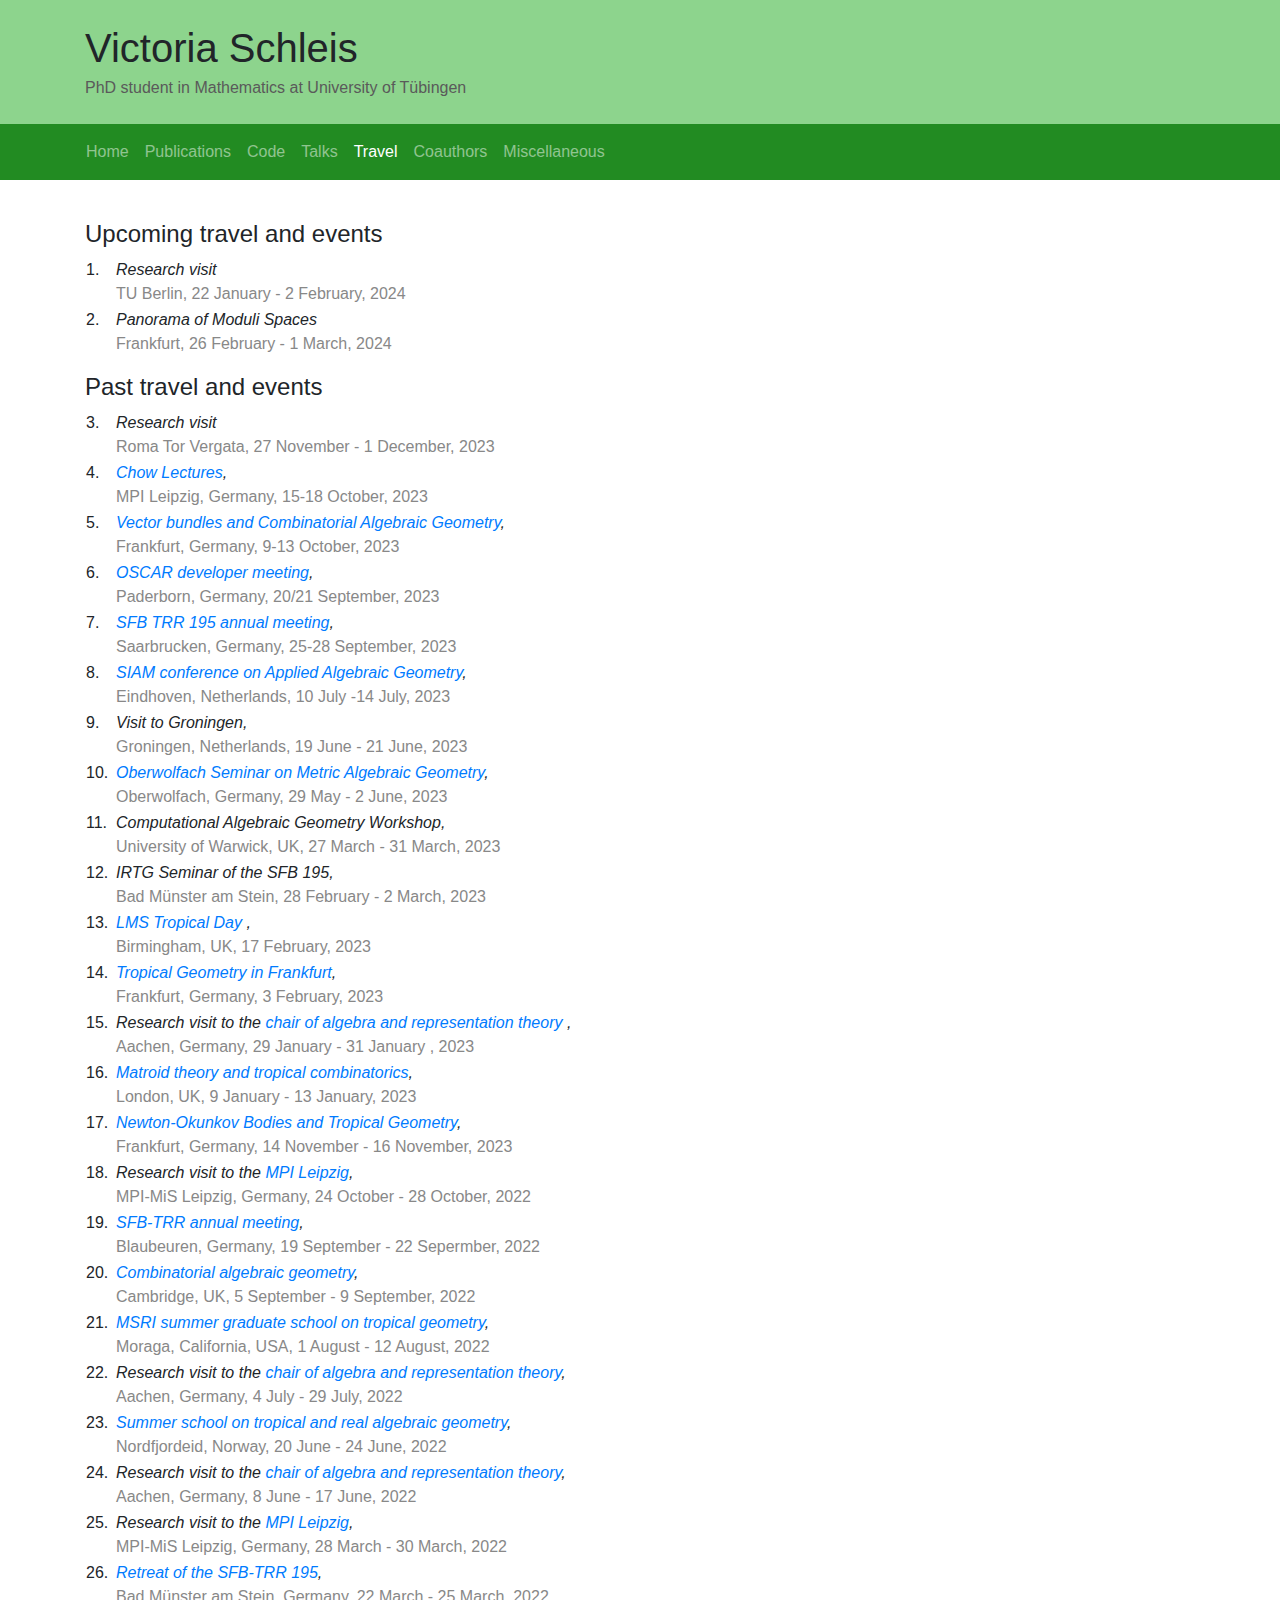
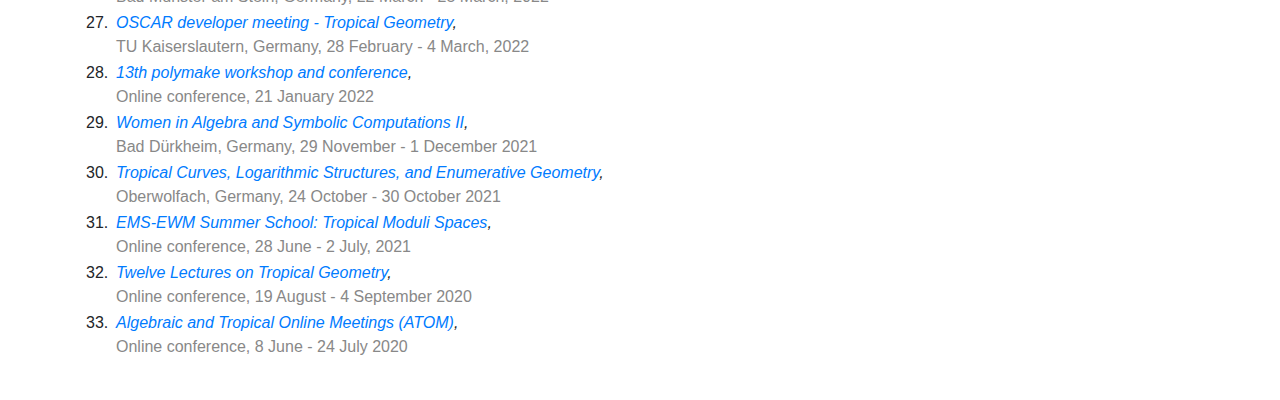
==== activities.html @ 86be993c "update February" ====
<!DOCTYPE html>
<html lang="en">

<head>
  <title>Victoria Schleis - Travel</title>
  <meta charset="utf-8">
  <meta name="viewport" content="width=device-width, initial-scale=1">

  <!-- Bootstrap -->
  <link rel="stylesheet" href="./css/bootstrap.min.css" />

  <!-- Bootstrap js -->
  <script src="./js/bootstrap.min.js"></script>

  <!-- style.css -->
  <link rel="stylesheet" href="./css/style.css" />
</head>

<body>

  <header class="page-header" id="headerbackground">
    <div class="container py-4">
      <div class="row">
          <div class="col">
            <h1 class="mb-1">Victoria Schleis</h1>
            <p class="mb-0"><font color="#5A5A5A">PhD student in Mathematics at University of Tübingen</font></p>
          </div>
      </div>
    </div>
  </header>


  <nav class="navbar navbar-expand navbar-dark bg-dark">
    <div class="container">
      <ul class="navbar-nav ml-2 mr-auto">
        <li class="nav-item"><a class="nav-link" href="./index.html">Home</a></li>
        <li class="nav-item"><a class="nav-link" href="./research.html">Publications</a></li>
        <li class="nav-item"><a class="nav-link" href="./code.html">Code</a></li>
        <li class="nav-item"><a class="nav-link" href="./talks.html">Talks</a></li>
        <li class="nav-item active"><a class="nav-link" href="./activities.html">Travel</a></li>
        <li class="nav-item"><a class="nav-link" href="./coauthors.html">Coauthors</a></li>
        <li class="nav-item"><a class="nav-link" href="./links.html">Miscellaneous</a></li>
      </ul>
    </div>
  </nav>

  <!-- PAGE BEGIN -->

  <div class="container my-4">
    <div class="row">
      <div class="col">

        <!-- EVENTS -->

        <p>
          <h4>Upcoming travel and events</h4>
          <table class="paper-list" id="firstlist">
            <!-- THE EMPTY SET
            <span style="font-size: 15pt;">&varnothing;</span>-->


            <tr>
              <td class="paper"/>
              <td>
                <span class="paper-text">
                  <span class="paper-title">Research visit</span><br/>
                  <span class="journal-text"> TU Berlin, 22  January - 2 February, 2024</span><br/>
                  
                </span>
              </td>
            </tr>


            <tr>
              <td class="paper"/>
              <td>
                <span class="paper-text">
                  <span class="paper-title">Panorama of Moduli Spaces</span><br/>
                  <span class="journal-text"> Frankfurt, 26  February - 1 March, 2024</span><br/>
                  
                </span>
              </td>
            </tr>
  
          </table>
        </p>

        <p>
          <h4>Past travel and events</h4>
          <table class="paper-list"> 
          

            <tr>
              <td class="paper"/>
              <td>
                <span class="paper-text">
                  <span class="paper-title">Research visit</span><br/>
                  <span class="journal-text"> Roma Tor Vergata, 27 November - 1 December, 2023</span><br/>
                  
                </span>
              </td>
            </tr>
  
            <tr>
              <td class="paper"/>
              <td>
                <span class="paper-text">
                  <span class="paper-title"><a target="_blank" href="https://sites.google.com/view/vectorbundlescombalggeo/home"> Chow Lectures</a>,</span><br/>
                  <span class="journal-text"> MPI Leipzig, Germany, 15-18 October, 2023</span><br/>
                  
                </span>
              </td>
            </tr>

          
            <tr>
              <td class="paper"/>
              <td>
                <span class="paper-text">
                  <span class="paper-title"><a target="_blank" href="https://sites.google.com/view/vectorbundlescombalggeo/home"> Vector bundles and Combinatorial Algebraic Geometry</a>,</span><br/>
                  <span class="journal-text"> Frankfurt, Germany, 9-13 October, 2023</span><br/>
                  
                </span>
              </td>
            </tr>

            <tr>
              <td class="paper"/>
              <td>
                <span class="paper-text">
                  <span class="paper-title"><a target="_blank" href="https://www.oscar-system.org/meetings/2023-09/program/"> OSCAR developer meeting</a>,</span><br/>
                  <span class="journal-text"> Paderborn, Germany, 20/21 September, 2023</span><br/>
                  
                </span>
              </td>
            </tr>

            <tr>
              <td class="paper"/>
              <td>
                <span class="paper-text">
                  <span class="paper-title"><a target="_blank" href="https://www.math.uni-sb.de/ag/brandhorst/index.php?option=com_content&view=article&id=38:3rd-annual-meeting-sfb-trr-196-2023&catid=30&Itemid=109&lang=en"> SFB TRR 195 annual meeting</a>,</span><br/>
                  <span class="journal-text"> Saarbrucken, Germany, 25-28 September, 2023</span><br/>
                  
                </span>
              </td>
            </tr>
  
          
            <tr>
              <td class="paper"/>
              <td>
                <span class="paper-text">
                  <span class="paper-title"><a target="_blank" href="https://www.siam.org/conferences/cm/conference/ag23"> SIAM conference on Applied Algebraic Geometry</a>,</span><br/>
                  <span class="journal-text"> Eindhoven, Netherlands, 10 July -14 July, 2023</span><br/>
                  
                </span>
              </td>
            </tr>
          
            <tr>
              <td class="paper"/>
              <td>
                <span class="paper-text">
                  <span class="paper-title"> Visit to Groningen,</span><br/>
                  <span class="journal-text"> Groningen, Netherlands, 19 June - 21 June, 2023</span><br/>
                  
                </span>
              </td>
            </tr>
            
            <tr>
              <td class="paper"/>
              <td>
                <span class="paper-text">
                  <span class="paper-title"><a target="_blank" href="https://www.mfo.de/occasion/2322b"> Oberwolfach Seminar on Metric Algebraic Geometry</a>,</span><br/>
                  <span class="journal-text"> Oberwolfach, Germany, 29 May - 2 June, 2023</span><br/>
                  
                </span>
              </td>
            </tr>
                

            <tr>
              <td class="paper"/>
              <td>
                <span class="paper-text">
                  <span class="paper-title">Computational Algebraic Geometry Workshop,</span><br/>
                  <span class="journal-text"> University of Warwick, UK, 27 March - 31 March, 2023</span><br/>
                  
                </span>
              </td>
            </tr>

            
            
            <tr>
            <td class="paper"/>
            <td>
              <span class="paper-text">
                <span class="paper-title"> IRTG Seminar of the SFB 195,</span><br/>
                <span class="journal-text"> Bad Münster am Stein, 28 February - 2 March, 2023</span><br/>
                
              </span>
            </td>
          </tr>

          <tr>
            <td class="paper"/>
            <td>
              <span class="paper-text">
                <span class="paper-title"><a target="_blank" href="https://www.mis.mpg.de/de.html">LMS Tropical Day</a> ,</span><br/>
                <span class="journal-text"> Birmingham, UK, 17 February, 2023</span><br/>
                
              </span>
            </td>
          </tr>
          <tr>
            <td class="paper"/>
            <td>
              <span class="paper-text">
                <span class="paper-title"><a target="_blank" href="https://www.uni-frankfurt.de/76756909/TGiF_Tropical_Geometry_in_Frankfurt">Tropical Geometry in Frankfurt</a>,</span><br/>
                <span class="journal-text">Frankfurt, Germany, 3 February, 2023</span><br/>
                
              </span>
            </td>
          </tr>

          <tr>
            <td class="paper"/>
            <td>
              <span class="paper-text">
                <span class="paper-title">Research visit to the <a target="_blank" href="https://www.art.rwth-aachen.de/go/id/reil/?lidx=1">chair of algebra and representation theory</a> ,</span><br/>
                <span class="journal-text">Aachen, Germany, 29 January - 31 January , 2023</span><br/>
                
              </span>
            </td>
          </tr>

          <tr>
            <td class="paper"/>
            <td>
              <span class="paper-text">
                <span class="paper-title">  <a target="_blank" href="https://sites.google.com/view/matrocomlondon/home">Matroid theory and tropical combinatorics</a>,</span><br/>
                <span class="journal-text">London, UK, 9 January - 13 January, 2023</span><br/>
               
              </span>
            </td>
          </tr>

          <tr>
            <td class="paper"/>
            <td>
              <span class="paper-text">
                <span class="paper-title"> <a target="_blank" href="https://crc326gaus.de/newton-okounkov-bodies-tropical-geometry/">Newton-Okunkov Bodies and Tropical Geometry</a>,</span><br/>
                <span class="journal-text">Frankfurt, Germany, 14 November - 16 November, 2023</span><br/>
                
              </span>
            </td>
          </tr>

          <tr>
            <td class="paper"/>
            <td>
              <span class="paper-text">
                <span class="paper-title">Research visit to the <a target="_blank" href="https://www.mis.mpg.de/de.html">MPI Leipzig</a>,</span><br/>
                <span class="journal-text"> MPI-MiS Leipzig, Germany, 24 October - 28 October, 2022</span><br/>
                
              </span>
            </td>
          </tr>

          <td class="paper"/>
          <td>
            <span class="paper-text">
              <span class="paper-title"> <a target="_blank" href="https://www.math.uni-tuebingen.de/en/research-chairs/combinatorial-algebraic-geometry/sfb-trr-195/annual-meeting-2022/annual-meeting-2022">SFB-TRR annual meeting</a>,</span><br/>
              <span class="journal-text">Blaubeuren, Germany, 19 September - 22 Sepermber, 2022</span><br/>
              
            </span>
          </td>
        </tr>

              <td class="paper"/>
              <td>
                <span class="paper-text">
                  <span class="paper-title"> <a target="_blank" href="https://sites.google.com/view/combincamb2022/">Combinatorial algebraic geometry</a>,</span><br/>
                  <span class="journal-text">Cambridge, UK, 5 September - 9 September, 2022</span><br/>
                  
                </span>
              </td>
            </tr>
            <tr>

            <tr>
              <td class="paper"/>
              <td>
                <span class="paper-text">
                  <span class="paper-title"> <a target="_blank" href="https://www.msri.org/summer_schools/988">MSRI summer graduate school on tropical geometry</a>,</span><br/>
                  <span class="journal-text">Moraga, California, USA, 1 August - 12 August, 2022</span><br/>
                  
                </span>
              </td>
            </tr>
            <tr>
              <td class="paper"/>
              <td>
                <span class="paper-text">
                  <span class="paper-title">Research visit to the <a target="_blank" href="https://www.art.rwth-aachen.de/go/id/reil/?lidx=1">chair of algebra and representation theory</a>,</span><br/>
                  <span class="journal-text">Aachen, Germany, 4 July - 29 July, 2022</span><br/>
                  
                </span>
              </td>
            </tr>

            <tr>
              <td class="paper"/>
              <td>
                <span class="paper-text">
                  <span class="paper-title"><a target="_blank" href="https://www.mn.uio.no/math/english/research/groups/algebra/events/conferences/nordfjordeid2022/">Summer school on tropical and real algebraic geometry</a>,</span><br/>
                  <span class="journal-text">Nordfjordeid, Norway, 20 June - 24 June, 2022</span><br/>
                  
                </span>
              </td>
            </tr>
          <tr>
            <td class="paper"/>
            <td>
              <span class="paper-text">
                <span class="paper-title">Research visit to the <a target="_blank" href="https://www.art.rwth-aachen.de/go/id/reil/?lidx=1">chair of algebra and representation theory</a>,</span><br/>
                <span class="journal-text">Aachen, Germany, 8 June - 17 June, 2022</span><br/>
                
              </span>
            </td>
          </tr>

            <tr>
              <td class="paper"/>
              <td>
                <span class="paper-text">
                  <span class="paper-title">Research visit to the <a target="_blank" href="https://www.mis.mpg.de/de.html">MPI Leipzig</a>,</span><br/>
                  <span class="journal-text"> MPI-MiS Leipzig, Germany, 28 March - 30 March, 2022</span><br/>
                  
                </span>
              </td>
            </tr>

          <tr>
            <td class="paper"/>
            <td>
              <span class="paper-text">
                <span class="paper-title"><a target="_blank" href="https://www.computeralgebra.de/retreat-2022-of-the-sfb-trr-195/">Retreat of the SFB-TRR 195</a>,</span><br/>
                <span class="journal-text">Bad Münster am Stein, Germany, 22 March - 25 March, 2022</span><br/>
                
              </span>
            </td>
          </tr>
            <tr>
            <td class="paper"/>
            <td>
              <span class="paper-text">
                <span class="paper-title"><a target="_blank" href="https://oscar.computeralgebra.de/meetings/2022-02/">OSCAR developer meeting - Tropical Geometry</a>,</span><br/>
                <span class="journal-text">TU Kaiserslautern, Germany, 28 February - 4 March, 2022</span><br/>
                
              </span>
            </td>
          </tr>

            <tr>
              <td class="paper"/>
              <td>
                <span class="paper-text">
                  <span class="paper-title"><a target="_blank" href="https://polymake.org/doku.php/workshops/workshop0122">13th polymake workshop and conference</a>,</span><br/>
                  <span class="journal-text">Online conference, 21 January 2022 </span><br/>
                  
                </span>
              </td>
            </tr>
          
            <tr>
              <td class="paper"/>
              <td>
                <span class="paper-text">
                  <span class="paper-title"> <a target="_blank" href="https://www.computeralgebra.de/sfb/our-news/women-in-algebra-and-symbolic-computations-ii/">Women in Algebra and Symbolic Computations II</a>,</span><br/>
                  <span class="journal-text">Bad Dürkheim, Germany, 29 November  - 1 December 2021 </span><br/>
                 
                </span>
              </td>
            </tr>

            <tr>
              <td class="paper"/>
              <td>
                <span class="paper-text">
                  <span class="paper-title"><a target="_blank" href="https://www.mfo.de/occasion/2143a/www_view">Tropical Curves, Logarithmic Structures, and Enumerative Geometry</a>,</span><br/>
                  <span class="journal-text">Oberwolfach, Germany, 24 October - 30 October 2021</span><br/>
                  
                </span>
              </td>
            </tr>


            <tr>
              <td class="paper"/>
              <td>
                <span class="paper-text">
                  <span class="paper-title"><a target="_blank" href="https://sites.google.com/view/ewmems-mittag-leffler-summer-s/home?authuser=0">EMS-EWM Summer School: Tropical Moduli Spaces</a>,</span><br/>
                  <span class="journal-text">Online conference, 28 June - 2 July, 2021 </span><br/>

                </span>
              </td>
            </tr>


            <tr>
              <td class="paper"/>
              <td>
                <span class="paper-text">
                  <span class="paper-title"> <a target="_blank" href="https://www.mis.mpg.de/nlalg/lectures/summer-2020.html">Twelve Lectures on Tropical Geometry</a>,</span><br/>
                  <span class="journal-text">Online conference, 19 August - 4 September 2020</span><br/>
                 
                </span>
              </td>
            </tr>

            <tr>
              <td class="paper"/>
              <td>
                <span class="paper-text">
                  <span class="paper-title"><a target="_blank" href="https://sites.google.com/wisc.edu/atonlinemeetings/home?authuser=0">Algebraic and Tropical Online Meetings (ATOM)</a>,</span><br/>
                  <span class="journal-text">Online conference, 8 June - 24 July 2020</span><br/>
                  
                </span>
              </td>
            </tr>

          </table>
        </p>

        <!-- OTHER EVENTS -->

      </div>
    </div>
  </div>

</body>

</html>
---- css/style.css ----
/* Header */
@media (min-width: 800px) {
  #headerbackground{
    background-color: #8dd48d;
    background-repeat: no-repeat;
    background-position: 100% 50%;
    background-size: auto;
  }
}


/* Navbar */
.navbar {
    background-color: #228b22 !important;
}

/* Preprints and Publications lists */
#firstlist {
   counter-reset: paper;
}

.paper-list tr td:first-child{
   width: 30px;
}

.paper{
   list-style-type:none;
   counter-increment: paper;
   vertical-align:top;
}

.paper:before {
   content:counter(paper) ". ";
}

.paper-text {
  display:inline-block;
}

.paper-title {
  font-style: italic;
}

.journal-text {
  color: #888888;
}
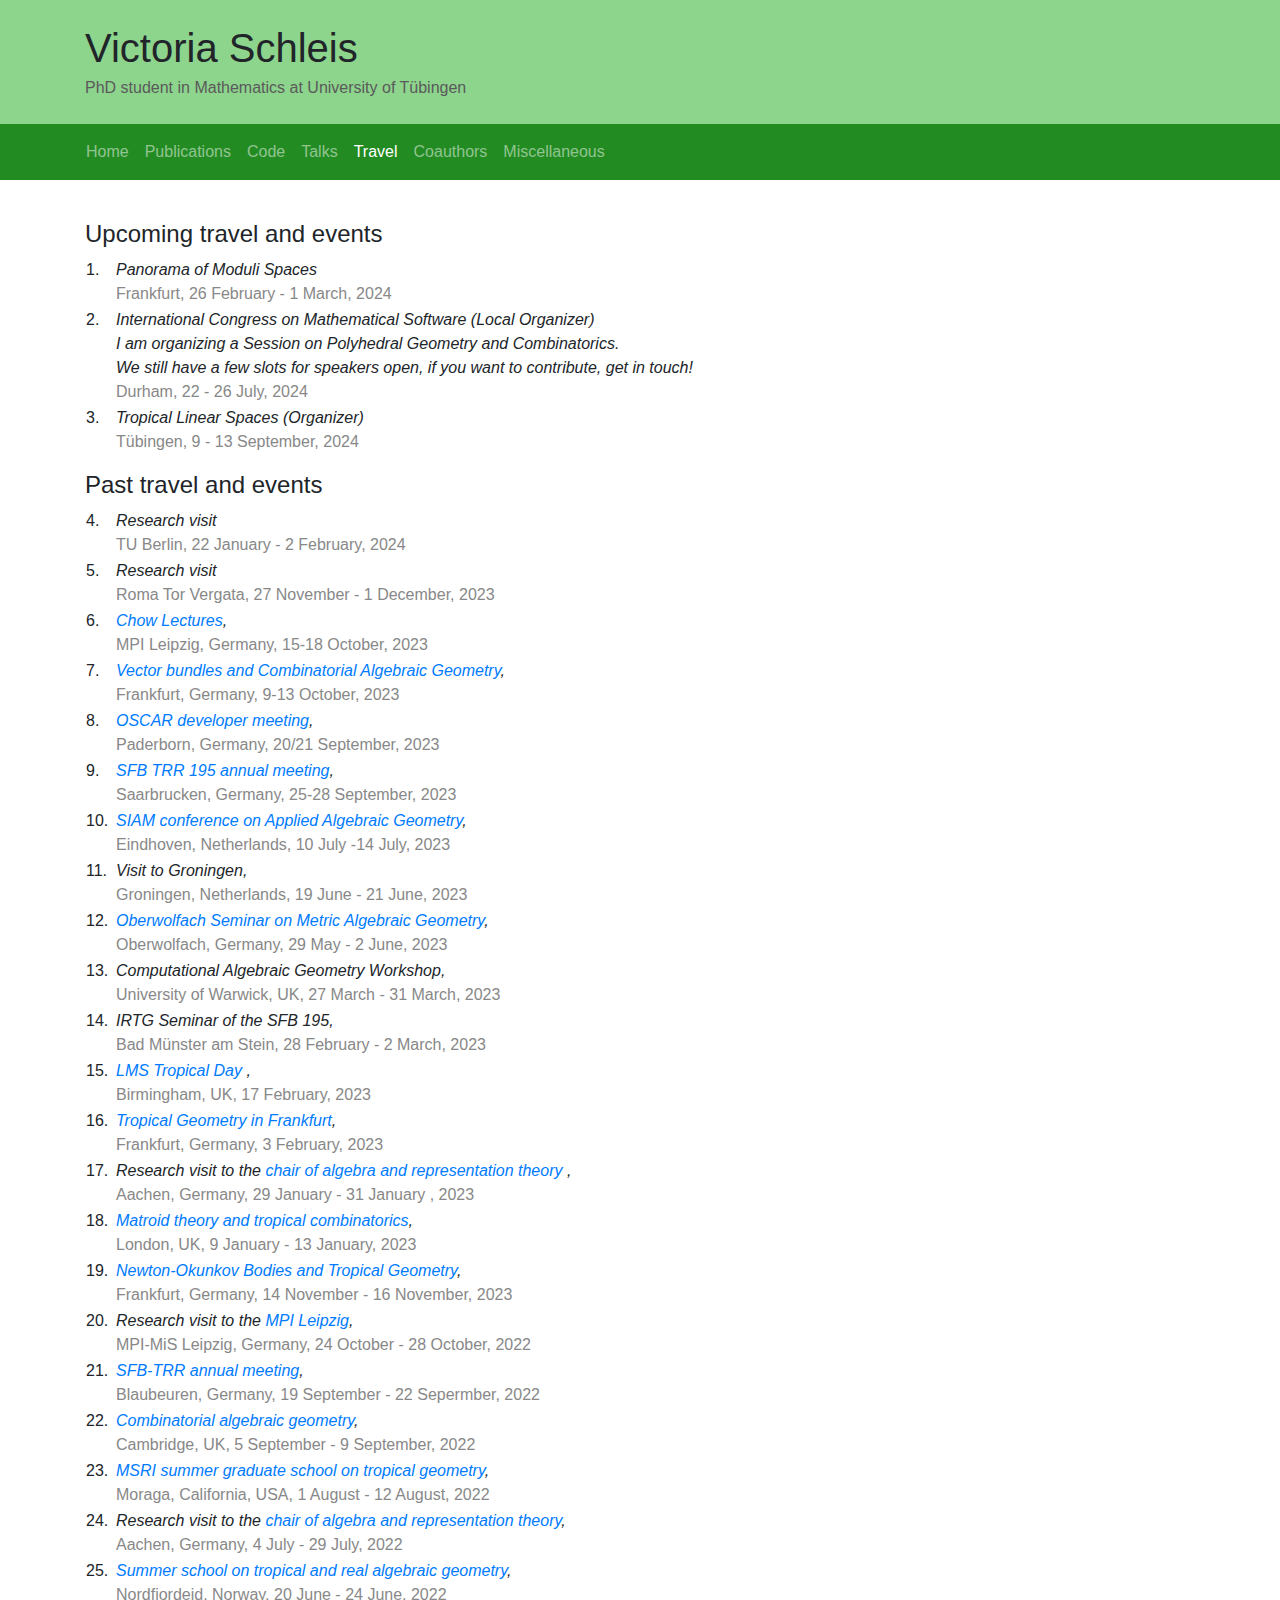
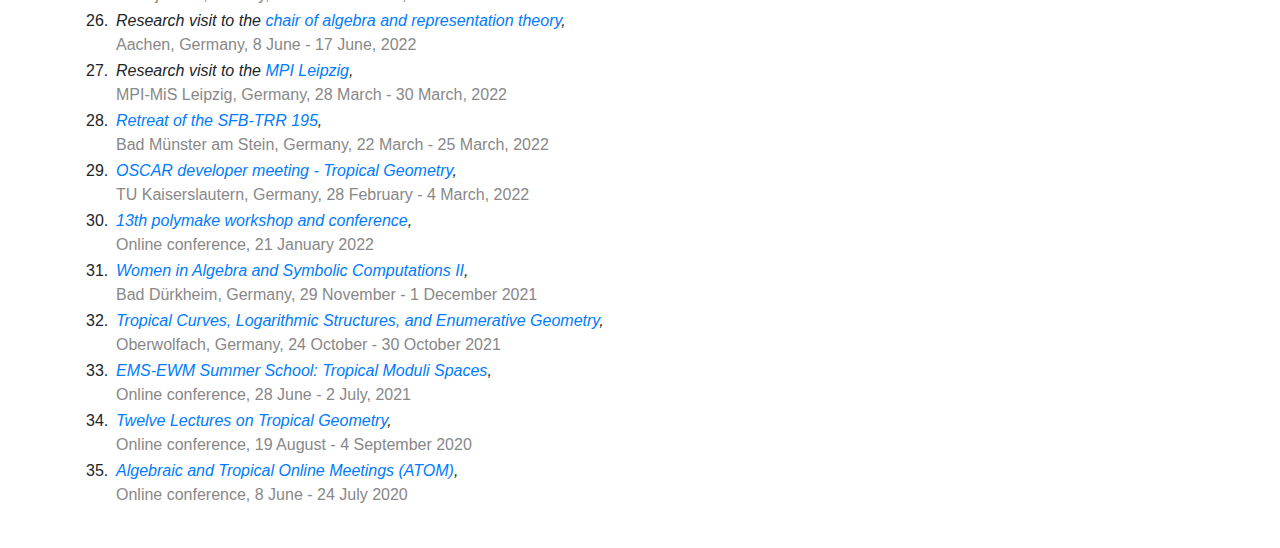
==== commit 98915ae6: "conferences I am organizing" ====
--- a/activities.html
+++ b/activities.html
@@ -63,24 +63,37 @@
               <td class="paper"/>
               <td>
                 <span class="paper-text">
-                  <span class="paper-title">Research visit</span><br/>
-                  <span class="journal-text"> TU Berlin, 22  January - 2 February, 2024</span><br/>
-                  
-                </span>
-              </td>
-            </tr>
-
-
-            <tr>
-              <td class="paper"/>
-              <td>
-                <span class="paper-text">
                   <span class="paper-title">Panorama of Moduli Spaces</span><br/>
                   <span class="journal-text"> Frankfurt, 26  February - 1 March, 2024</span><br/>
                   
                 </span>
               </td>
             </tr>
+
+
+            <tr>
+              <td class="paper"/>
+              <td>
+                <span class="paper-text">
+                  <span class="paper-title">International Congress on Mathematical Software (Local Organizer)<br/> I am organizing a Session on Polyhedral Geometry and Combinatorics. <br/> We still have a few slots for speakers open, if you want to contribute, get in touch!</span><br/>
+                  <span class="journal-text"> Durham, 22 - 26 July, 2024</span><br/>
+        
+                </span>
+              </td>
+            </tr>
+
+            <tr>
+              <td class="paper"/>
+              <td>
+                <span class="paper-text">
+                  <span class="paper-title">Tropical Linear Spaces (Organizer)</span><br/>
+                  <span class="journal-text"> Tübingen, 9 - 13 September, 2024</span><br/>
+        
+                </span>
+              </td>
+            </tr>
+
+
   
           </table>
         </p>
@@ -89,6 +102,18 @@
           <h4>Past travel and events</h4>
           <table class="paper-list"> 
           
+            <tr>
+              <td class="paper"/>
+              <td>
+                <span class="paper-text">
+                  <span class="paper-title">Research visit</span><br/>
+                  <span class="journal-text"> TU Berlin, 22  January - 2 February, 2024</span><br/>
+                  
+                </span>
+              </td>
+            </tr>
+
+
 
             <tr>
               <td class="paper"/>
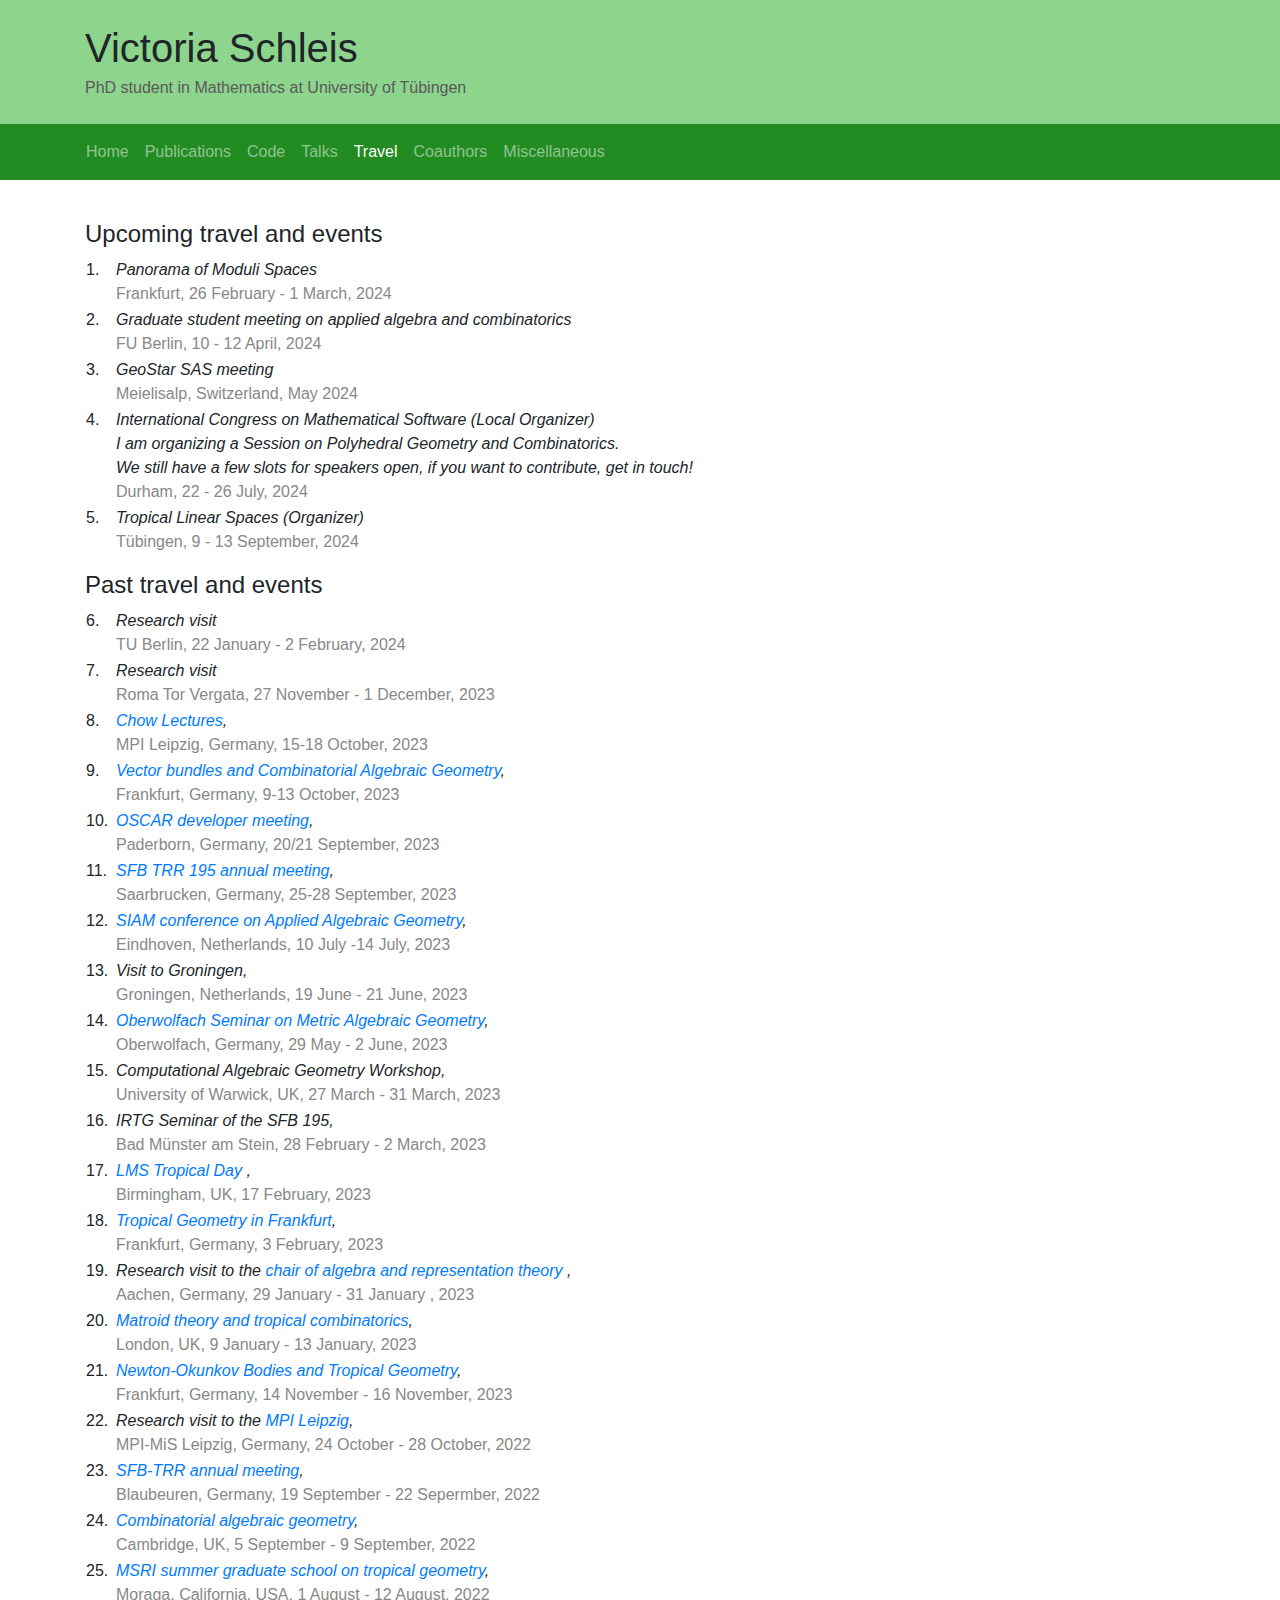
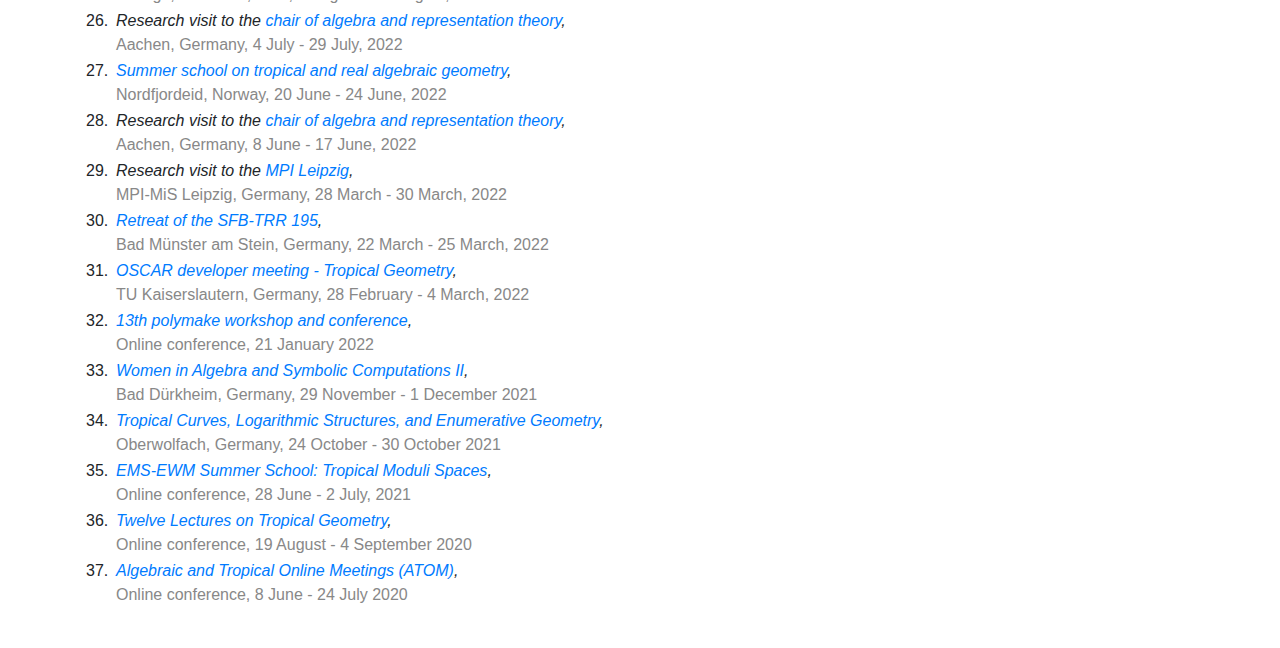
==== commit 190319fd: "update" ====
--- a/activities.html
+++ b/activities.html
@@ -69,6 +69,28 @@
                 </span>
               </td>
             </tr>
+            <tr>
+              <td class="paper"/>
+              <td>
+                <span class="paper-text">
+                  <span class="paper-title">Graduate student meeting on applied algebra and combinatorics</span><br/>
+                  <span class="journal-text"> FU Berlin, 10 - 12 April, 2024</span><br/>
+                  
+                </span>
+              </td>
+            </tr>
+
+            <tr>
+              <td class="paper"/>
+              <td>
+                <span class="paper-text">
+                  <span class="paper-title">GeoStar SAS meeting</span><br/>
+                  <span class="journal-text"> Meielisalp, Switzerland, May 2024</span><br/>
+                  
+                </span>
+              </td>
+            </tr>
+
 
 
             <tr>
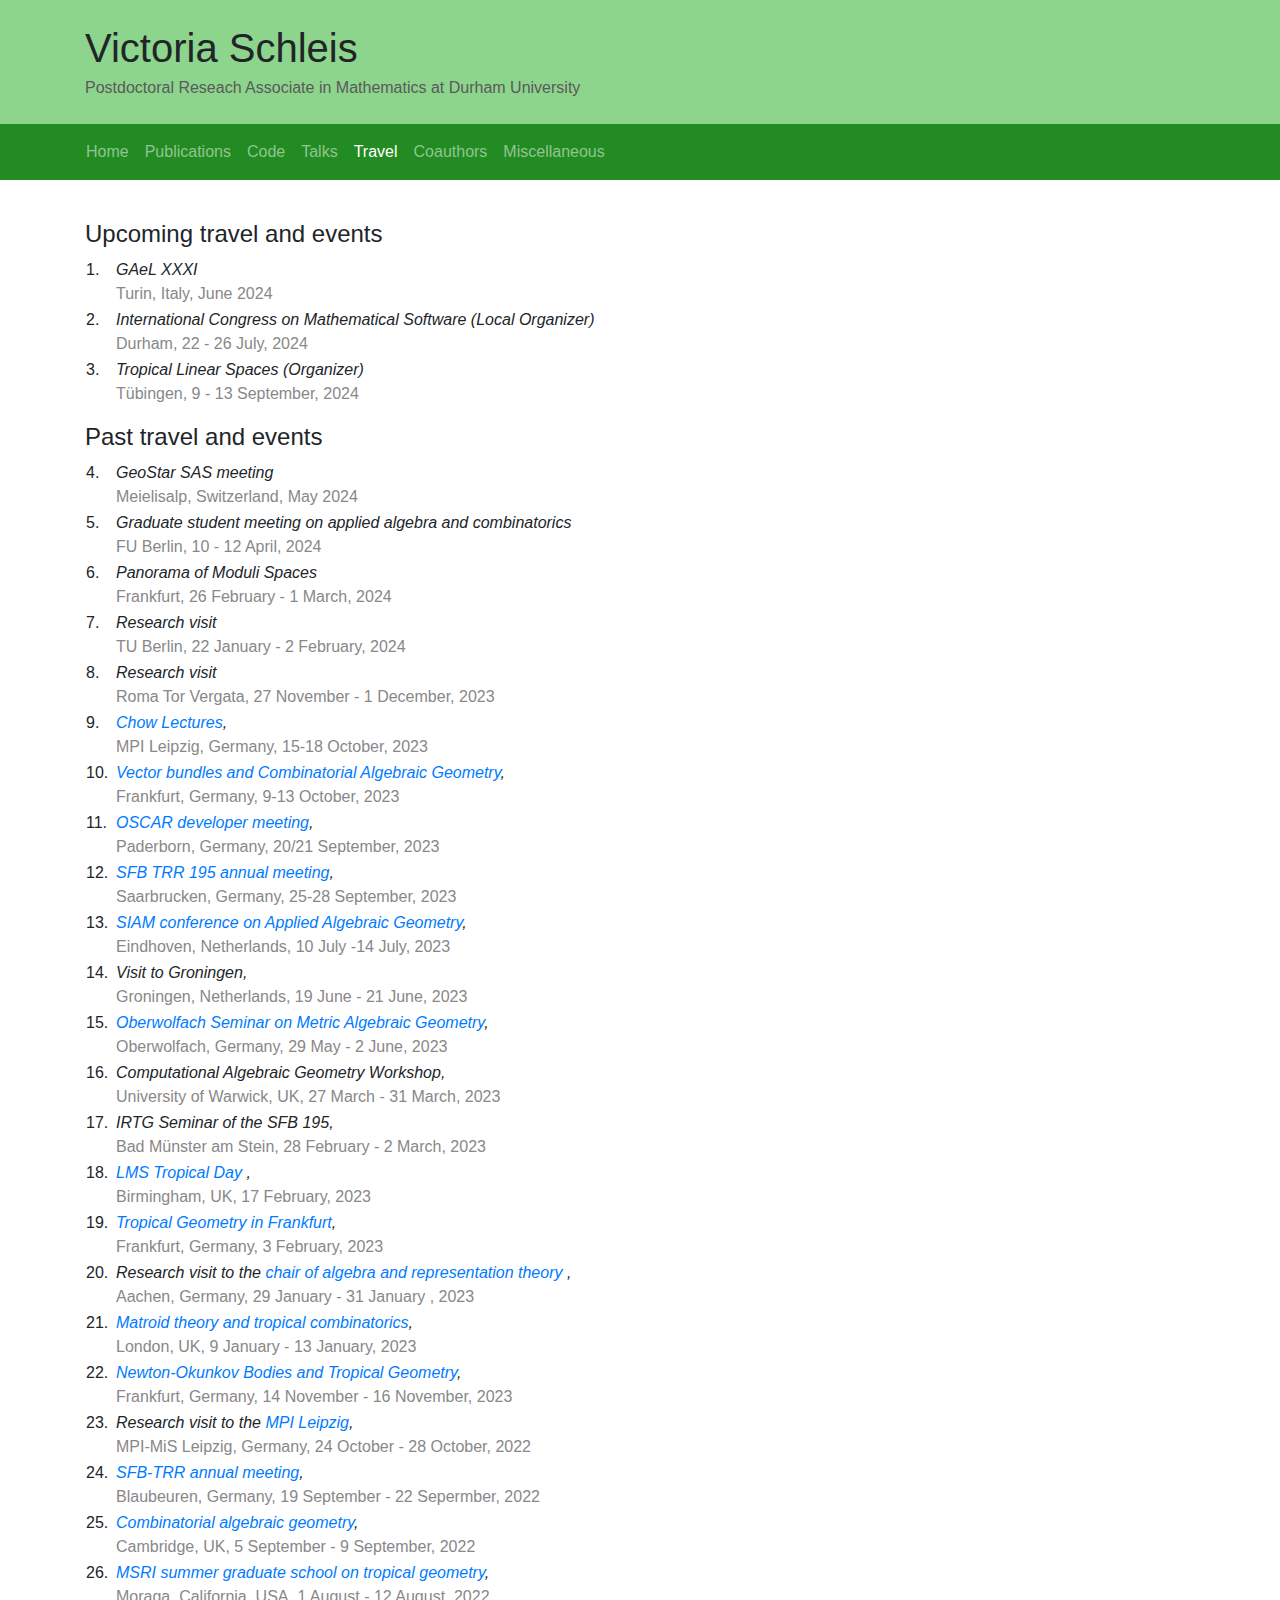
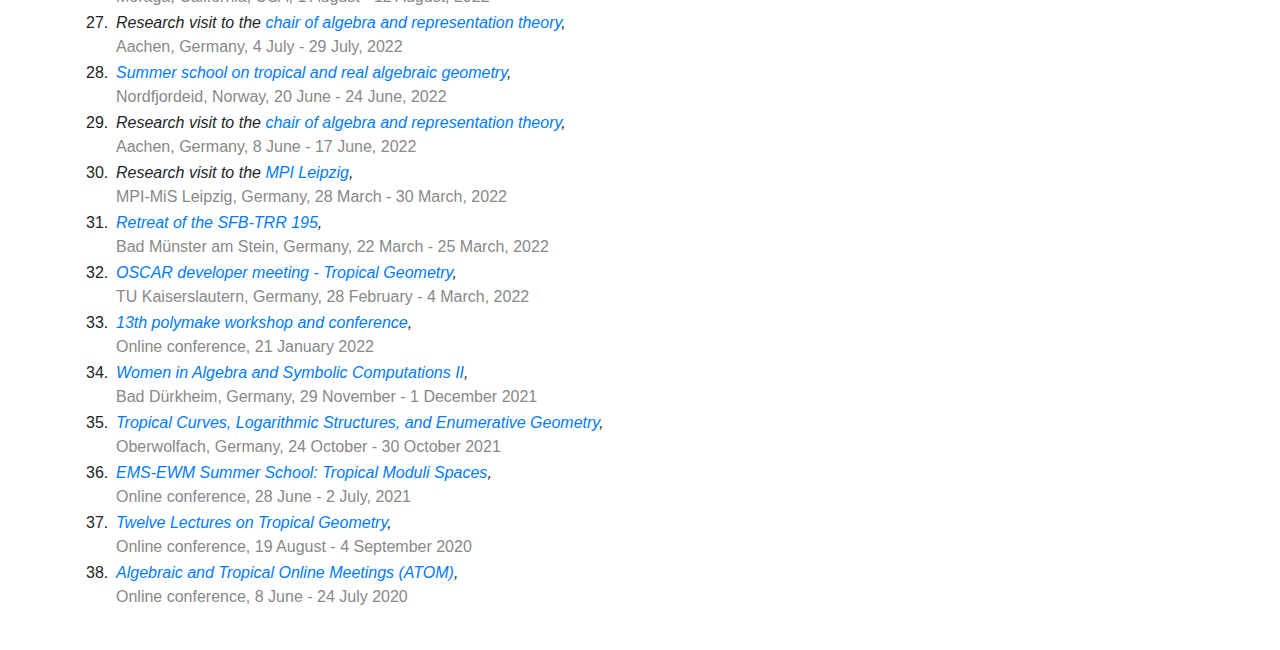
==== commit 5a52900a: "the durham update" ====
--- a/activities.html
+++ b/activities.html
@@ -23,7 +23,7 @@
       <div class="row">
           <div class="col">
             <h1 class="mb-1">Victoria Schleis</h1>
-            <p class="mb-0"><font color="#5A5A5A">PhD student in Mathematics at University of Tübingen</font></p>
+            <p class="mb-0"><font color="#5A5A5A">Postdoctoral Reseach Associate in Mathematics at Durham University</font></p>
           </div>
       </div>
     </div>
@@ -63,41 +63,20 @@
               <td class="paper"/>
               <td>
                 <span class="paper-text">
-                  <span class="paper-title">Panorama of Moduli Spaces</span><br/>
-                  <span class="journal-text"> Frankfurt, 26  February - 1 March, 2024</span><br/>
-                  
-                </span>
-              </td>
-            </tr>
-            <tr>
-              <td class="paper"/>
-              <td>
-                <span class="paper-text">
-                  <span class="paper-title">Graduate student meeting on applied algebra and combinatorics</span><br/>
-                  <span class="journal-text"> FU Berlin, 10 - 12 April, 2024</span><br/>
-                  
-                </span>
-              </td>
-            </tr>
-
-            <tr>
-              <td class="paper"/>
-              <td>
-                <span class="paper-text">
-                  <span class="paper-title">GeoStar SAS meeting</span><br/>
-                  <span class="journal-text"> Meielisalp, Switzerland, May 2024</span><br/>
-                  
-                </span>
-              </td>
-            </tr>
-
-
-
-            <tr>
-              <td class="paper"/>
-              <td>
-                <span class="paper-text">
-                  <span class="paper-title">International Congress on Mathematical Software (Local Organizer)<br/> I am organizing a Session on Polyhedral Geometry and Combinatorics. <br/> We still have a few slots for speakers open, if you want to contribute, get in touch!</span><br/>
+                  <span class="paper-title">GAeL XXXI</span><br/>
+                  <span class="journal-text"> Turin, Italy, June 2024</span><br/>
+                  
+                </span>
+              </td>
+            </tr>
+
+
+
+            <tr>
+              <td class="paper"/>
+              <td>
+                <span class="paper-text">
+                  <span class="paper-title">International Congress on Mathematical Software (Local Organizer)</span><br/>
                   <span class="journal-text"> Durham, 22 - 26 July, 2024</span><br/>
         
                 </span>
@@ -123,6 +102,42 @@
         <p>
           <h4>Past travel and events</h4>
           <table class="paper-list"> 
+
+
+            <tr>
+              <td class="paper"/>
+              <td>
+                <span class="paper-text">
+                  <span class="paper-title">GeoStar SAS meeting</span><br/>
+                  <span class="journal-text"> Meielisalp, Switzerland, May 2024</span><br/>
+                  
+                </span>
+              </td>
+            </tr>
+
+
+            <tr>
+              <td class="paper"/>
+              <td>
+                <span class="paper-text">
+                  <span class="paper-title">Graduate student meeting on applied algebra and combinatorics</span><br/>
+                  <span class="journal-text"> FU Berlin, 10 - 12 April, 2024</span><br/>
+                  
+                </span>
+              </td>
+            </tr>
+
+
+            <tr>
+              <td class="paper"/>
+              <td>
+                <span class="paper-text">
+                  <span class="paper-title">Panorama of Moduli Spaces</span><br/>
+                  <span class="journal-text"> Frankfurt, 26  February - 1 March, 2024</span><br/>
+                  
+                </span>
+              </td>
+            </tr>
           
             <tr>
               <td class="paper"/>
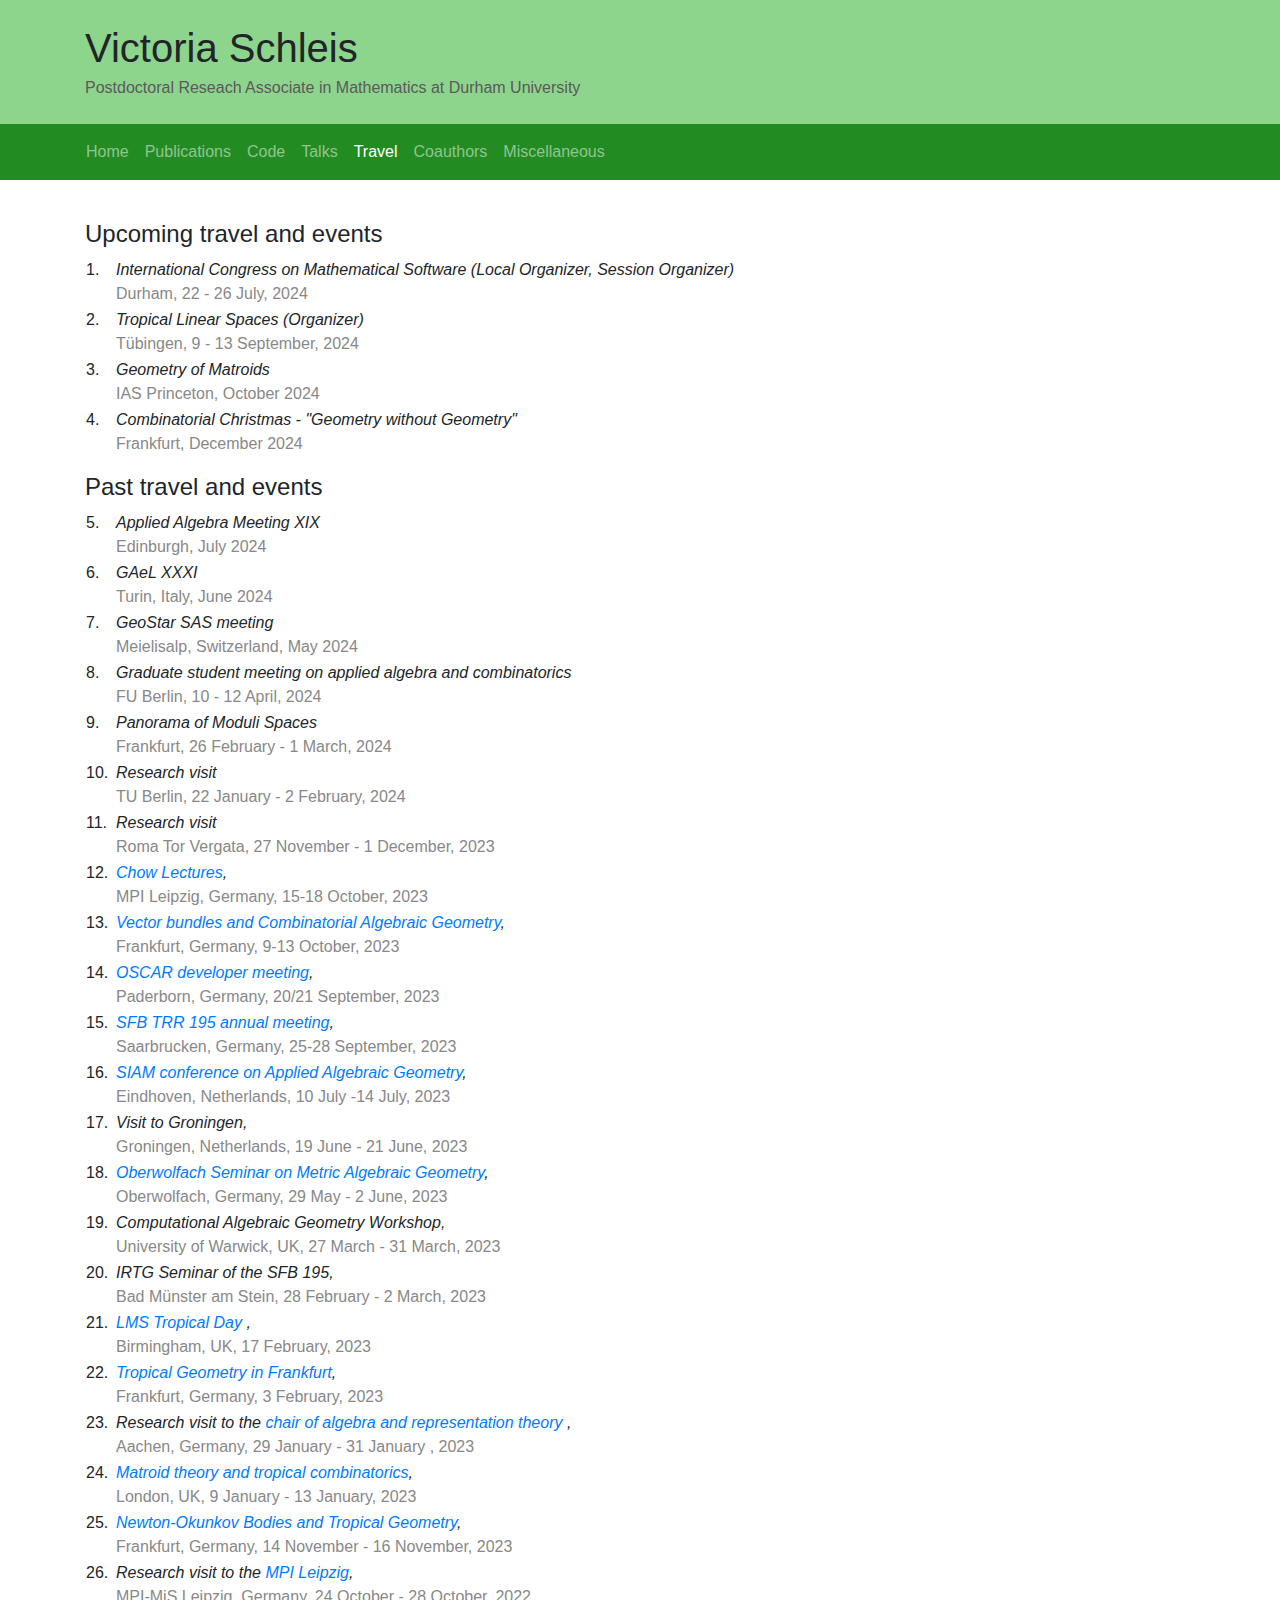
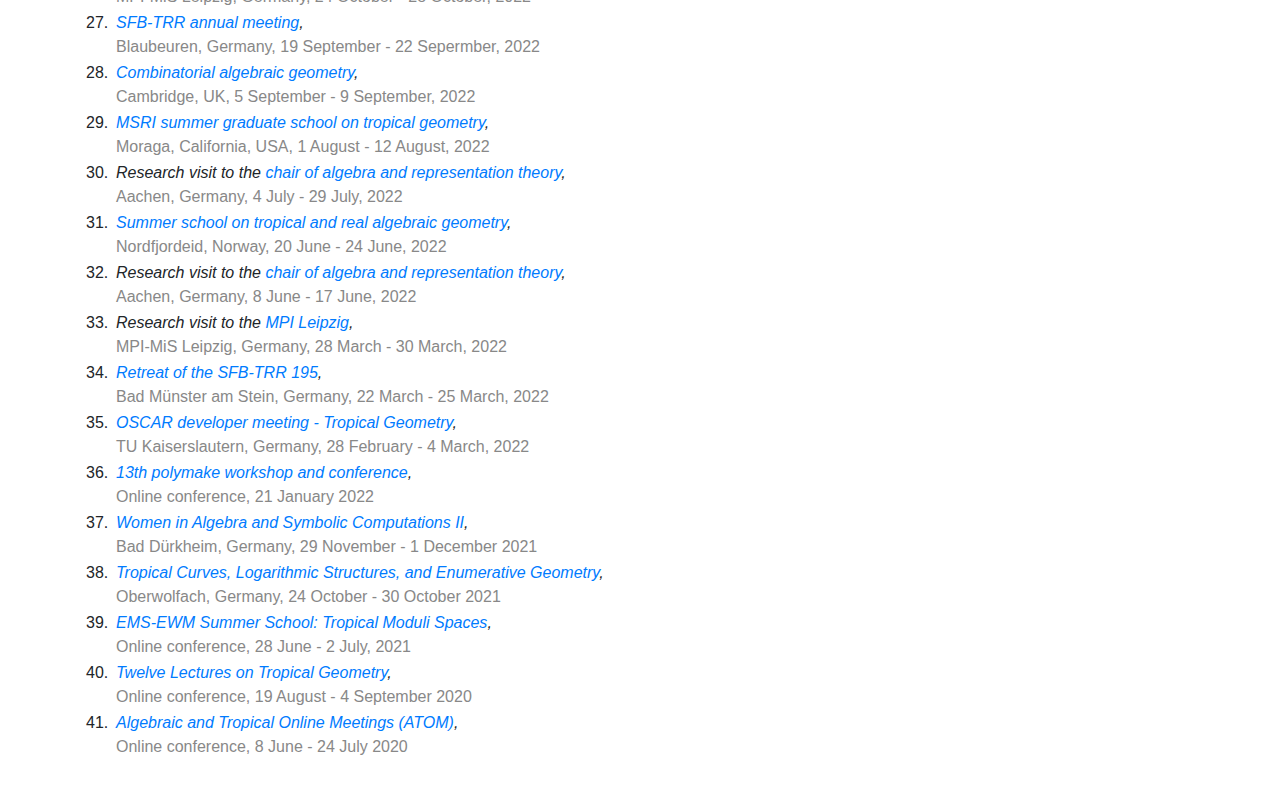
==== commit 47fc947e: "update travel" ====
--- a/activities.html
+++ b/activities.html
@@ -59,24 +59,13 @@
             <span style="font-size: 15pt;">&varnothing;</span>-->
 
 
-            <tr>
-              <td class="paper"/>
-              <td>
-                <span class="paper-text">
-                  <span class="paper-title">GAeL XXXI</span><br/>
-                  <span class="journal-text"> Turin, Italy, June 2024</span><br/>
-                  
-                </span>
-              </td>
-            </tr>
-
-
-
-            <tr>
-              <td class="paper"/>
-              <td>
-                <span class="paper-text">
-                  <span class="paper-title">International Congress on Mathematical Software (Local Organizer)</span><br/>
+
+
+            <tr>
+              <td class="paper"/>
+              <td>
+                <span class="paper-text">
+                  <span class="paper-title">International Congress on Mathematical Software (Local Organizer, Session Organizer)</span><br/>
                   <span class="journal-text"> Durham, 22 - 26 July, 2024</span><br/>
         
                 </span>
@@ -94,6 +83,30 @@
               </td>
             </tr>
 
+            <tr>
+              <td class="paper"/>
+              <td>
+                <span class="paper-text">
+                  <span class="paper-title">Geometry of Matroids</span><br/>
+                  <span class="journal-text"> IAS Princeton, October 2024</span><br/>
+        
+                </span>
+              </td>
+            </tr>
+
+            <tr>
+              <td class="paper"/>
+              <td>
+                <span class="paper-text">
+                  <span class="paper-title">Combinatorial Christmas - "Geometry without Geometry"
+                  </span><br/>
+                  <span class="journal-text"> Frankfurt, December 2024</span><br/>
+        
+                </span>
+              </td>
+            </tr>
+
+
 
   
           </table>
@@ -102,6 +115,32 @@
         <p>
           <h4>Past travel and events</h4>
           <table class="paper-list"> 
+
+
+            <tr>
+              <td class="paper"/>
+              <td>
+                <span class="paper-text">
+                  <span class="paper-title">Applied Algebra Meeting XIX</span><br/>
+                  <span class="journal-text"> Edinburgh, July 2024</span><br/>
+                  
+                </span>
+              </td>
+            </tr>
+
+
+
+
+            <tr>
+              <td class="paper"/>
+              <td>
+                <span class="paper-text">
+                  <span class="paper-title">GAeL XXXI</span><br/>
+                  <span class="journal-text"> Turin, Italy, June 2024</span><br/>
+                  
+                </span>
+              </td>
+            </tr>
 
 
             <tr>
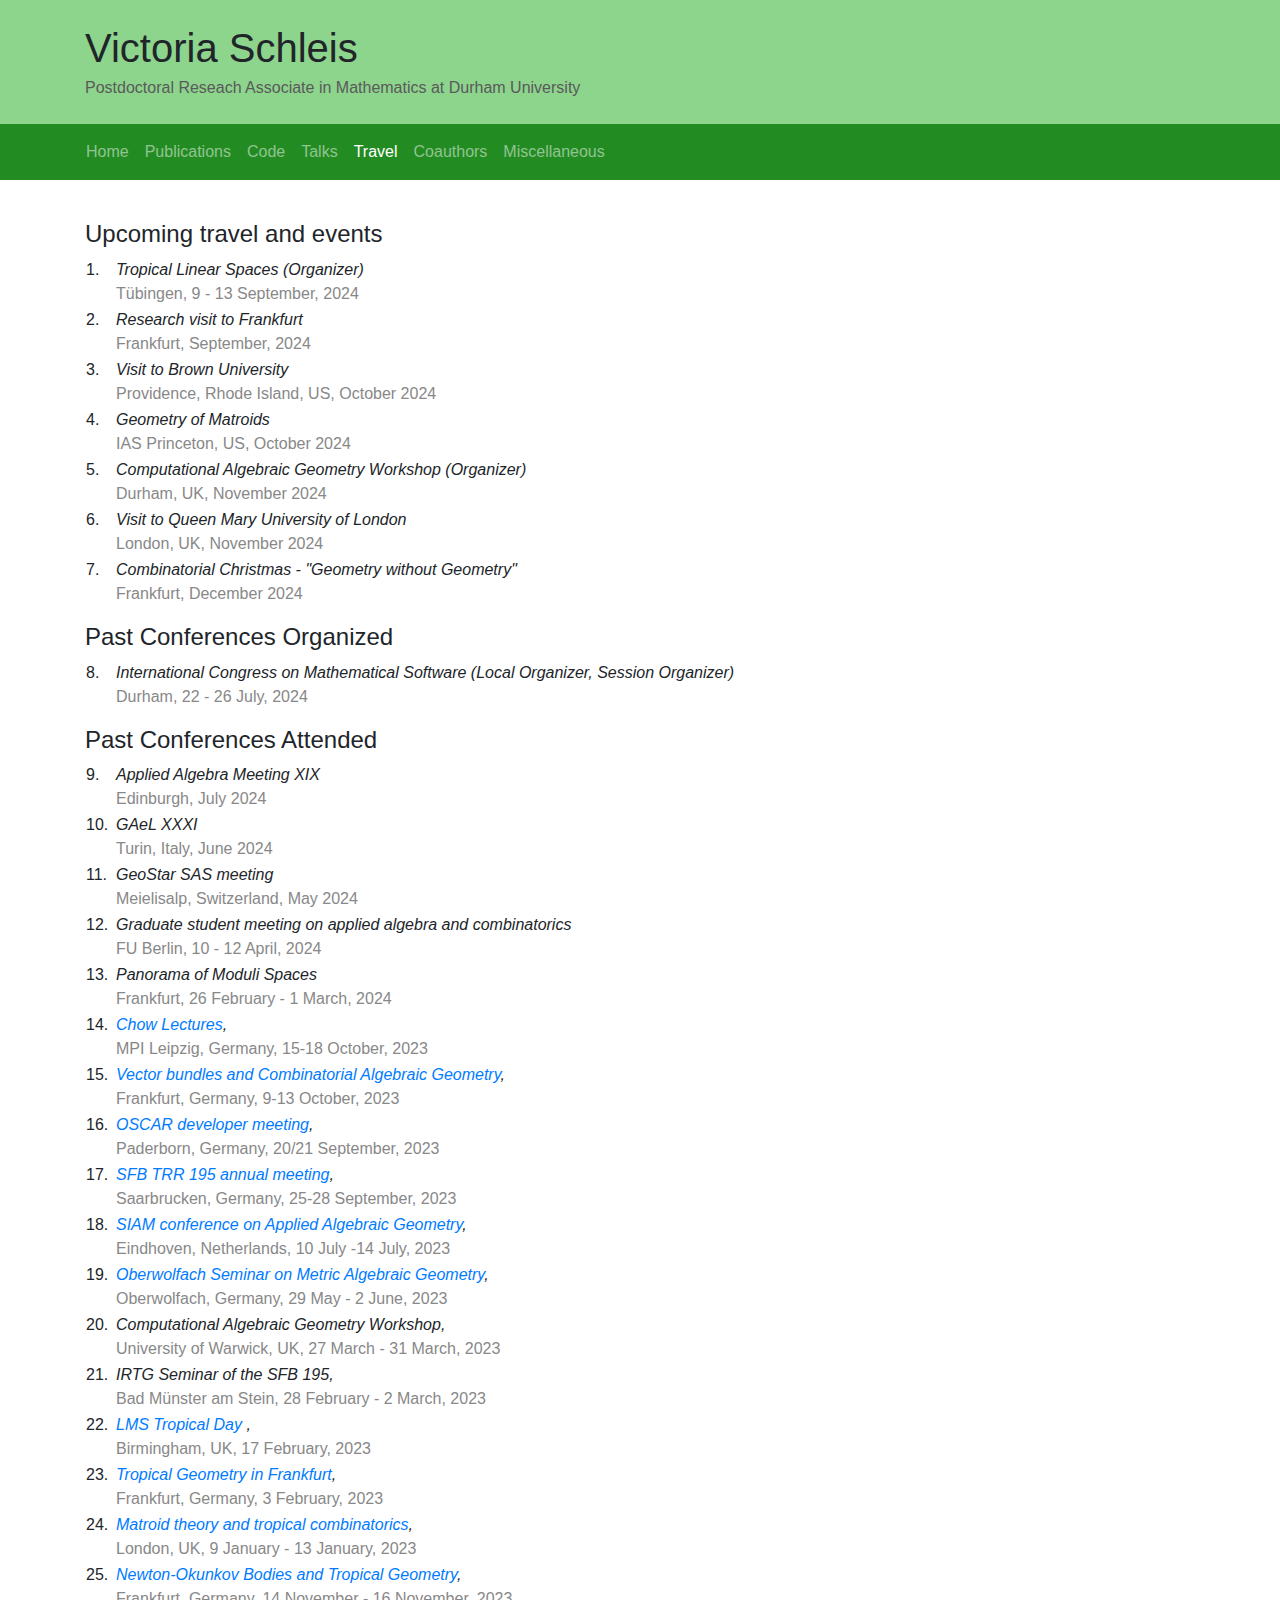
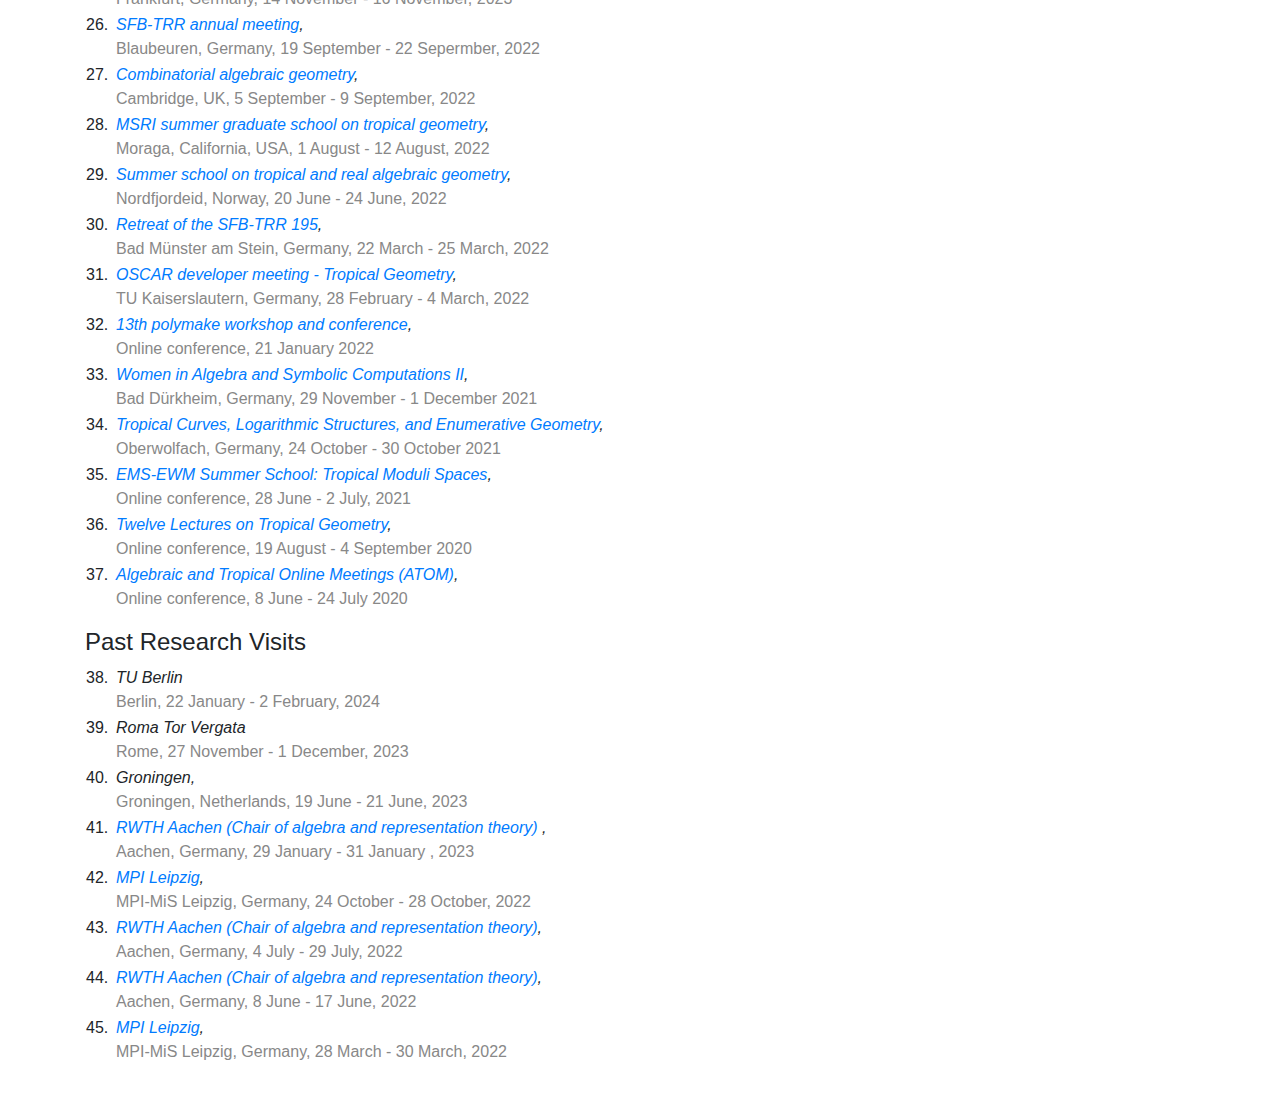
==== commit 7a025cfe: "fall travel update" ====
--- a/activities.html
+++ b/activities.html
@@ -60,18 +60,6 @@
 
 
 
-
-            <tr>
-              <td class="paper"/>
-              <td>
-                <span class="paper-text">
-                  <span class="paper-title">International Congress on Mathematical Software (Local Organizer, Session Organizer)</span><br/>
-                  <span class="journal-text"> Durham, 22 - 26 July, 2024</span><br/>
-        
-                </span>
-              </td>
-            </tr>
-
             <tr>
               <td class="paper"/>
               <td>
@@ -82,17 +70,65 @@
                 </span>
               </td>
             </tr>
+            <tr>
+              <td class="paper"/>
+              <td>
+                <span class="paper-text">
+                  <span class="paper-title"> Research visit to Frankfurt</span><br/>
+                  <span class="journal-text"> Frankfurt, September, 2024</span><br/>
+        
+                </span>
+              </td>
+            </tr>
+
+            <tr>
+              <td class="paper"/>
+              <td>
+                <span class="paper-text">
+                  <span class="paper-title">Visit to Brown University</span><br/>
+                  <span class="journal-text"> Providence, Rhode Island, US, October 2024</span><br/>
+        
+                </span>
+              </td>
+            </tr>
 
             <tr>
               <td class="paper"/>
               <td>
                 <span class="paper-text">
                   <span class="paper-title">Geometry of Matroids</span><br/>
-                  <span class="journal-text"> IAS Princeton, October 2024</span><br/>
-        
-                </span>
-              </td>
-            </tr>
+                  <span class="journal-text"> IAS Princeton, US, October 2024</span><br/>
+        
+                </span>
+              </td>
+            </tr>
+
+            <tr>
+              <td class="paper"/>
+              <td>
+                <span class="paper-text">
+                  <span class="paper-title">Computational Algebraic Geometry Workshop (Organizer)</span><br/>
+                  <span class="journal-text"> Durham, UK, November 2024</span><br/>
+        
+                </span>
+              </td>
+            </tr>
+
+      
+
+
+            <tr>
+              <td class="paper"/>
+              <td>
+                <span class="paper-text">
+                  <span class="paper-title">Visit to Queen Mary University of London</span><br/>
+                  <span class="journal-text"> London, UK, November 2024</span><br/>
+        
+                </span>
+              </td>
+            </tr>
+
+      
 
             <tr>
               <td class="paper"/>
@@ -112,11 +148,31 @@
           </table>
         </p>
 
+
         <p>
-          <h4>Past travel and events</h4>
+          <h4>Past Conferences Organized</h4>
           <table class="paper-list"> 
 
-
+            <tr>
+              <td class="paper"/>
+              <td>
+                <span class="paper-text">
+                  <span class="paper-title">International Congress on Mathematical Software (Local Organizer, Session Organizer)</span><br/>
+                  <span class="journal-text"> Durham, 22 - 26 July, 2024</span><br/>
+        
+                </span>
+              </td>
+            </tr>
+
+          </table>
+        </p>
+
+
+        <p>
+          <h4>Past Conferences Attended</h4>
+          <table class="paper-list"> 
+
+      
             <tr>
               <td class="paper"/>
               <td>
@@ -182,30 +238,6 @@
               <td class="paper"/>
               <td>
                 <span class="paper-text">
-                  <span class="paper-title">Research visit</span><br/>
-                  <span class="journal-text"> TU Berlin, 22  January - 2 February, 2024</span><br/>
-                  
-                </span>
-              </td>
-            </tr>
-
-
-
-            <tr>
-              <td class="paper"/>
-              <td>
-                <span class="paper-text">
-                  <span class="paper-title">Research visit</span><br/>
-                  <span class="journal-text"> Roma Tor Vergata, 27 November - 1 December, 2023</span><br/>
-                  
-                </span>
-              </td>
-            </tr>
-  
-            <tr>
-              <td class="paper"/>
-              <td>
-                <span class="paper-text">
                   <span class="paper-title"><a target="_blank" href="https://sites.google.com/view/vectorbundlescombalggeo/home"> Chow Lectures</a>,</span><br/>
                   <span class="journal-text"> MPI Leipzig, Germany, 15-18 October, 2023</span><br/>
                   
@@ -263,17 +295,6 @@
               <td class="paper"/>
               <td>
                 <span class="paper-text">
-                  <span class="paper-title"> Visit to Groningen,</span><br/>
-                  <span class="journal-text"> Groningen, Netherlands, 19 June - 21 June, 2023</span><br/>
-                  
-                </span>
-              </td>
-            </tr>
-            
-            <tr>
-              <td class="paper"/>
-              <td>
-                <span class="paper-text">
                   <span class="paper-title"><a target="_blank" href="https://www.mfo.de/occasion/2322b"> Oberwolfach Seminar on Metric Algebraic Geometry</a>,</span><br/>
                   <span class="journal-text"> Oberwolfach, Germany, 29 May - 2 June, 2023</span><br/>
                   
@@ -322,17 +343,6 @@
               <span class="paper-text">
                 <span class="paper-title"><a target="_blank" href="https://www.uni-frankfurt.de/76756909/TGiF_Tropical_Geometry_in_Frankfurt">Tropical Geometry in Frankfurt</a>,</span><br/>
                 <span class="journal-text">Frankfurt, Germany, 3 February, 2023</span><br/>
-                
-              </span>
-            </td>
-          </tr>
-
-          <tr>
-            <td class="paper"/>
-            <td>
-              <span class="paper-text">
-                <span class="paper-title">Research visit to the <a target="_blank" href="https://www.art.rwth-aachen.de/go/id/reil/?lidx=1">chair of algebra and representation theory</a> ,</span><br/>
-                <span class="journal-text">Aachen, Germany, 29 January - 31 January , 2023</span><br/>
                 
               </span>
             </td>
@@ -360,16 +370,6 @@
             </td>
           </tr>
 
-          <tr>
-            <td class="paper"/>
-            <td>
-              <span class="paper-text">
-                <span class="paper-title">Research visit to the <a target="_blank" href="https://www.mis.mpg.de/de.html">MPI Leipzig</a>,</span><br/>
-                <span class="journal-text"> MPI-MiS Leipzig, Germany, 24 October - 28 October, 2022</span><br/>
-                
-              </span>
-            </td>
-          </tr>
 
           <td class="paper"/>
           <td>
@@ -406,40 +406,8 @@
               <td class="paper"/>
               <td>
                 <span class="paper-text">
-                  <span class="paper-title">Research visit to the <a target="_blank" href="https://www.art.rwth-aachen.de/go/id/reil/?lidx=1">chair of algebra and representation theory</a>,</span><br/>
-                  <span class="journal-text">Aachen, Germany, 4 July - 29 July, 2022</span><br/>
-                  
-                </span>
-              </td>
-            </tr>
-
-            <tr>
-              <td class="paper"/>
-              <td>
-                <span class="paper-text">
                   <span class="paper-title"><a target="_blank" href="https://www.mn.uio.no/math/english/research/groups/algebra/events/conferences/nordfjordeid2022/">Summer school on tropical and real algebraic geometry</a>,</span><br/>
                   <span class="journal-text">Nordfjordeid, Norway, 20 June - 24 June, 2022</span><br/>
-                  
-                </span>
-              </td>
-            </tr>
-          <tr>
-            <td class="paper"/>
-            <td>
-              <span class="paper-text">
-                <span class="paper-title">Research visit to the <a target="_blank" href="https://www.art.rwth-aachen.de/go/id/reil/?lidx=1">chair of algebra and representation theory</a>,</span><br/>
-                <span class="journal-text">Aachen, Germany, 8 June - 17 June, 2022</span><br/>
-                
-              </span>
-            </td>
-          </tr>
-
-            <tr>
-              <td class="paper"/>
-              <td>
-                <span class="paper-text">
-                  <span class="paper-title">Research visit to the <a target="_blank" href="https://www.mis.mpg.de/de.html">MPI Leipzig</a>,</span><br/>
-                  <span class="journal-text"> MPI-MiS Leipzig, Germany, 28 March - 30 March, 2022</span><br/>
                   
                 </span>
               </td>
@@ -537,6 +505,103 @@
           </table>
         </p>
 
+        <p>
+          <h4>Past Research Visits</h4>
+          <table class="paper-list"> 
+
+            <tr>
+              <td class="paper"/>
+              <td>
+                <span class="paper-text">
+                  <span class="paper-title">TU Berlin</span><br/>
+                  <span class="journal-text"> Berlin, 22  January - 2 February, 2024</span><br/>
+                  
+                </span>
+              </td>
+            </tr>
+
+
+
+            <tr>
+              <td class="paper"/>
+              <td>
+                <span class="paper-text">
+                  <span class="paper-title">Roma Tor Vergata</span><br/>
+                  <span class="journal-text"> Rome, 27 November - 1 December, 2023</span><br/>
+                  
+                </span>
+              </td>
+            </tr>
+  
+          
+            <tr>
+              <td class="paper"/>
+              <td>
+                <span class="paper-text">
+                  <span class="paper-title">Groningen,</span><br/>
+                  <span class="journal-text"> Groningen, Netherlands, 19 June - 21 June, 2023</span><br/>
+                  
+                </span>
+              </td>
+            </tr>
+            
+          <tr>
+            <td class="paper"/>
+            <td>
+              <span class="paper-text">
+                <span class="paper-title"><a target="_blank" href="https://www.art.rwth-aachen.de/go/id/reil/?lidx=1">RWTH Aachen (Chair of algebra and representation theory)</a> ,</span><br/>
+                <span class="journal-text">Aachen, Germany, 29 January - 31 January , 2023</span><br/>
+                
+              </span>
+            </td>
+          </tr>
+
+          <tr>
+            <td class="paper"/>
+            <td>
+              <span class="paper-text">
+                <span class="paper-title"><a target="_blank" href="https://www.mis.mpg.de/de.html">MPI Leipzig</a>,</span><br/>
+                <span class="journal-text"> MPI-MiS Leipzig, Germany, 24 October - 28 October, 2022</span><br/>
+                
+              </span>
+            </td>
+          </tr>
+
+            <tr>
+              <td class="paper"/>
+              <td>
+                <span class="paper-text">
+                  <span class="paper-title"><a target="_blank" href="https://www.art.rwth-aachen.de/go/id/reil/?lidx=1">RWTH Aachen (Chair of algebra and representation theory)</a>,</span><br/>
+                  <span class="journal-text">Aachen, Germany, 4 July - 29 July, 2022</span><br/>
+                  
+                </span>
+              </td>
+            </tr>
+
+            <td class="paper"/>
+            <td>
+              <span class="paper-text">
+                <span class="paper-title"><a target="_blank" href="https://www.art.rwth-aachen.de/go/id/reil/?lidx=1">RWTH Aachen (Chair of algebra and representation theory)</a>,</span><br/>
+                <span class="journal-text">Aachen, Germany, 8 June - 17 June, 2022</span><br/>
+                
+              </span>
+            </td>
+          </tr>
+
+            <tr>
+              <td class="paper"/>
+              <td>
+                <span class="paper-text">
+                  <span class="paper-title"> <a target="_blank" href="https://www.mis.mpg.de/de.html">MPI Leipzig</a>,</span><br/>
+                  <span class="journal-text"> MPI-MiS Leipzig, Germany, 28 March - 30 March, 2022</span><br/>
+                  
+                </span>
+              </td>
+            </tr>
+
+          </table>
+        </p>
+
         <!-- OTHER EVENTS -->
 
       </div>
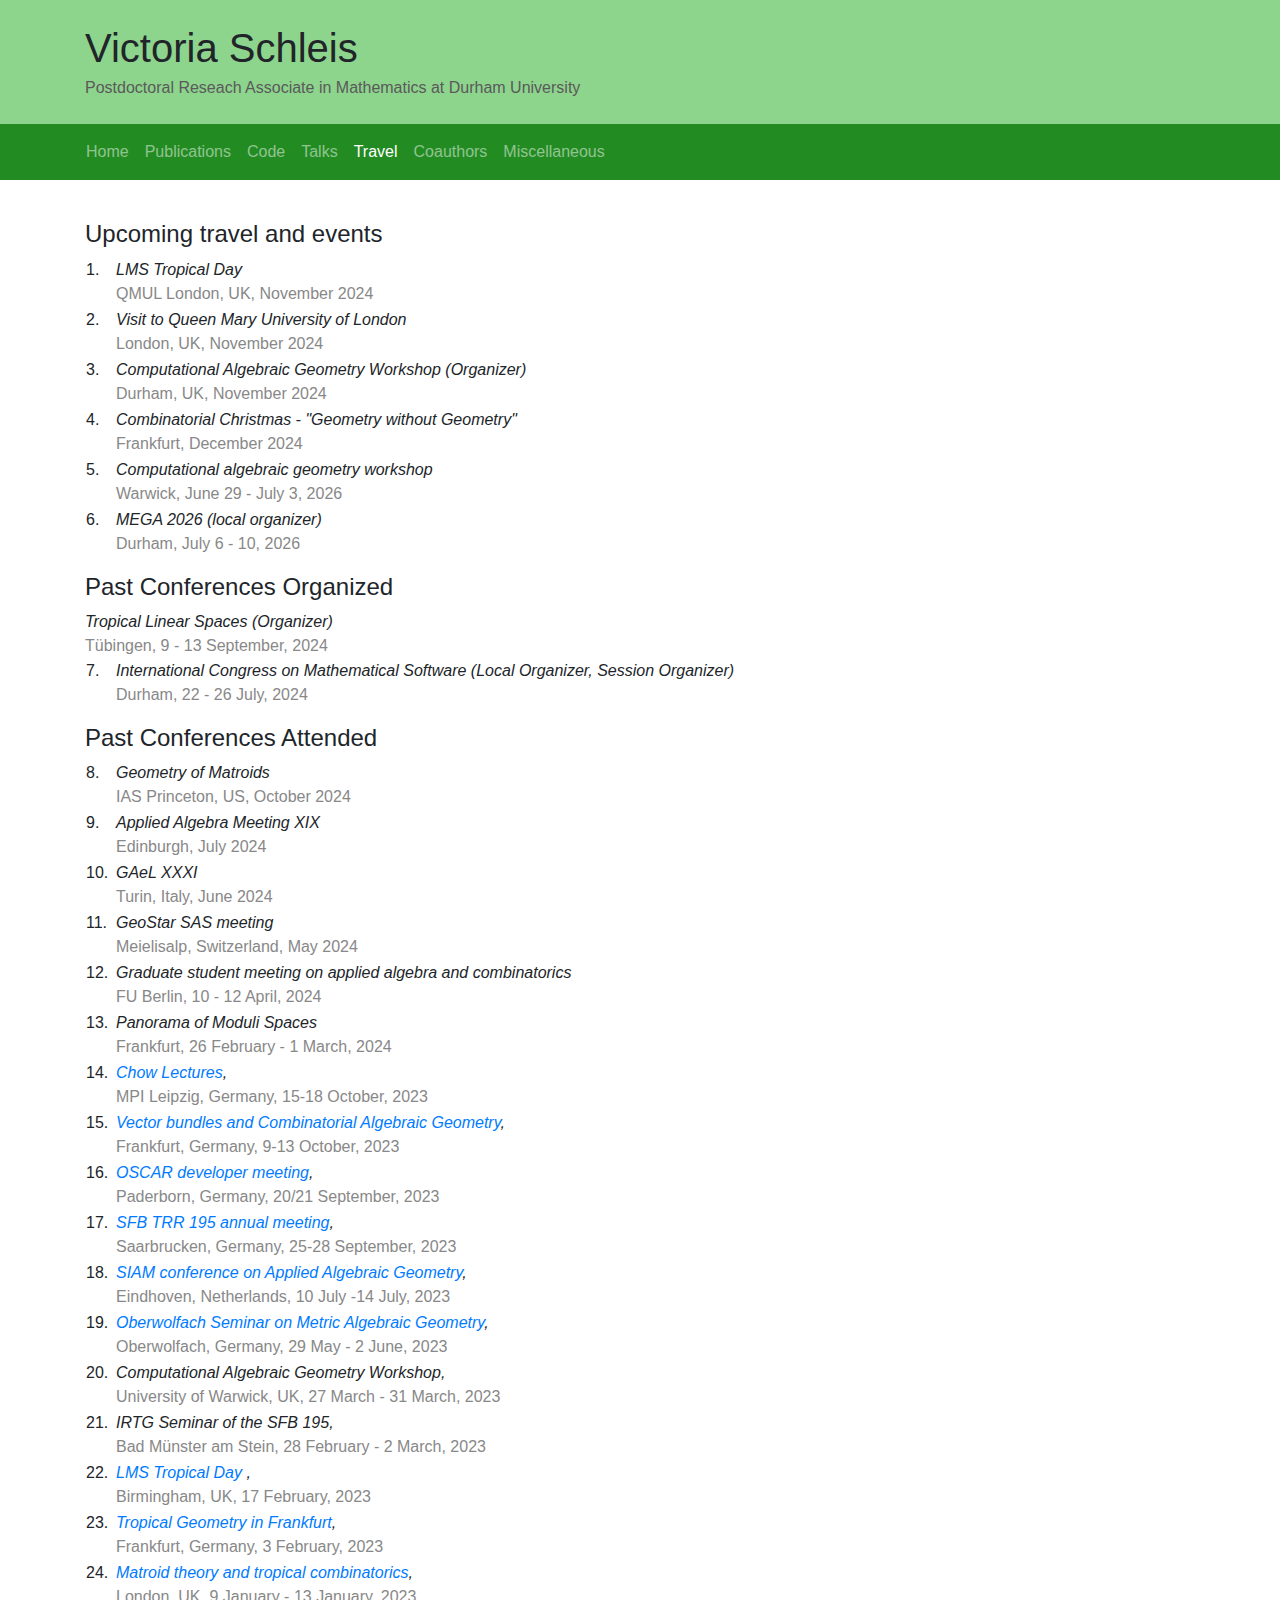
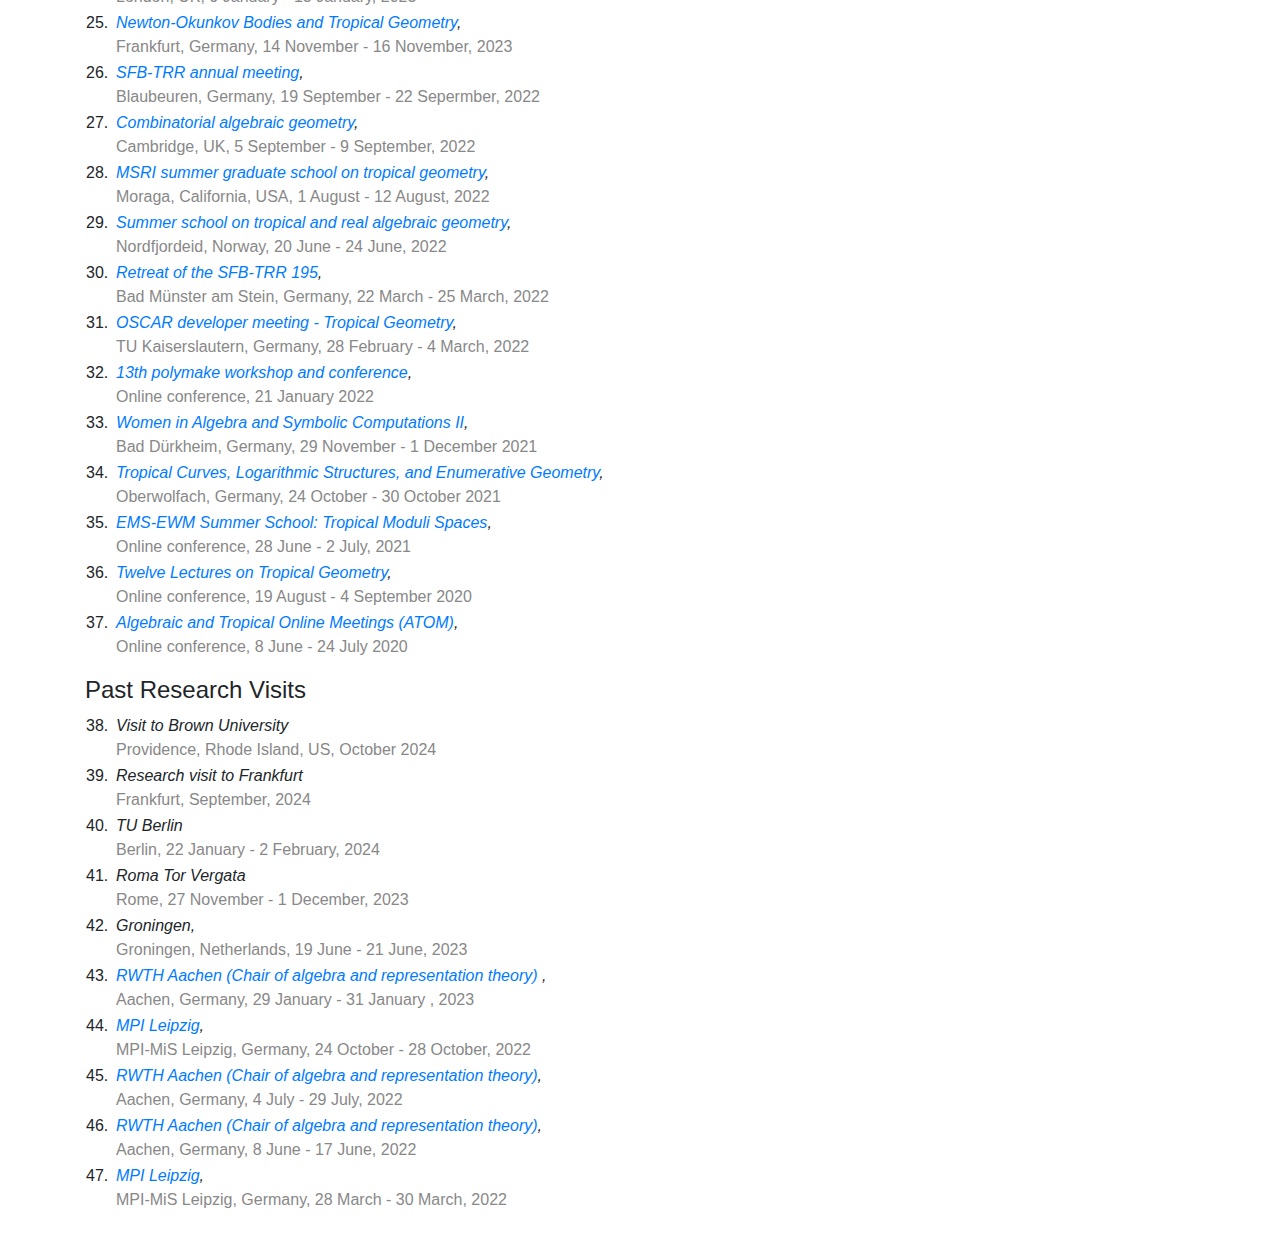
==== commit fc7e6a7a: "post defense" ====
--- a/activities.html
+++ b/activities.html
@@ -59,45 +59,25 @@
             <span style="font-size: 15pt;">&varnothing;</span>-->
 
 
-
-            <tr>
-              <td class="paper"/>
-              <td>
-                <span class="paper-text">
-                  <span class="paper-title">Tropical Linear Spaces (Organizer)</span><br/>
-                  <span class="journal-text"> Tübingen, 9 - 13 September, 2024</span><br/>
-        
-                </span>
-              </td>
-            </tr>
-            <tr>
-              <td class="paper"/>
-              <td>
-                <span class="paper-text">
-                  <span class="paper-title"> Research visit to Frankfurt</span><br/>
-                  <span class="journal-text"> Frankfurt, September, 2024</span><br/>
-        
-                </span>
-              </td>
-            </tr>
-
-            <tr>
-              <td class="paper"/>
-              <td>
-                <span class="paper-text">
-                  <span class="paper-title">Visit to Brown University</span><br/>
-                  <span class="journal-text"> Providence, Rhode Island, US, October 2024</span><br/>
-        
-                </span>
-              </td>
-            </tr>
-
-            <tr>
-              <td class="paper"/>
-              <td>
-                <span class="paper-text">
-                  <span class="paper-title">Geometry of Matroids</span><br/>
-                  <span class="journal-text"> IAS Princeton, US, October 2024</span><br/>
+            <tr>
+              <td class="paper"/>
+              <td>
+                <span class="paper-text">
+                  <span class="paper-title">LMS Tropical Day</span><br/>
+                  <span class="journal-text"> QMUL London, UK, November 2024</span><br/>
+        
+                </span>
+              </td>
+            </tr>
+
+
+
+            <tr>
+              <td class="paper"/>
+              <td>
+                <span class="paper-text">
+                  <span class="paper-title">Visit to Queen Mary University of London</span><br/>
+                  <span class="journal-text"> London, UK, November 2024</span><br/>
         
                 </span>
               </td>
@@ -115,18 +95,6 @@
             </tr>
 
       
-
-
-            <tr>
-              <td class="paper"/>
-              <td>
-                <span class="paper-text">
-                  <span class="paper-title">Visit to Queen Mary University of London</span><br/>
-                  <span class="journal-text"> London, UK, November 2024</span><br/>
-        
-                </span>
-              </td>
-            </tr>
 
       
 
@@ -144,6 +112,26 @@
 
 
 
+            <tr>
+              <td class="paper"/>
+              <td>
+                <span class="paper-text">
+                  <span class="paper-title"> Computational algebraic geometry workshop </span><br/>
+                  <span class="journal-text"> Warwick, June 29 - July 3, 2026</span><br/>
+        
+                </span>
+              </td>
+            </tr>
+            <tr>
+              <td class="paper"/>
+              <td>
+                <span class="paper-text">
+                  <span class="paper-title"> MEGA 2026 (local organizer) </span><br/>
+                  <span class="journal-text"> Durham, July 6 - 10, 2026</span><br/>
+        
+                </span>
+              </td>
+            </tr>
   
           </table>
         </p>
@@ -151,6 +139,19 @@
 
         <p>
           <h4>Past Conferences Organized</h4>
+
+
+
+          <tr>
+            <td class="paper"/>
+            <td>
+              <span class="paper-text">
+                <span class="paper-title">Tropical Linear Spaces (Organizer)</span><br/>
+                <span class="journal-text"> Tübingen, 9 - 13 September, 2024</span><br/>
+      
+              </span>
+            </td>
+          </tr>
           <table class="paper-list"> 
 
             <tr>
@@ -173,6 +174,17 @@
           <table class="paper-list"> 
 
       
+            <tr>
+              <td class="paper"/>
+              <td>
+                <span class="paper-text">
+                  <span class="paper-title">Geometry of Matroids</span><br/>
+                  <span class="journal-text"> IAS Princeton, US, October 2024</span><br/>
+        
+                </span>
+              </td>
+            </tr>
+
             <tr>
               <td class="paper"/>
               <td>
@@ -509,6 +521,28 @@
           <h4>Past Research Visits</h4>
           <table class="paper-list"> 
 
+
+            <tr>
+              <td class="paper"/>
+              <td>
+                <span class="paper-text">
+                  <span class="paper-title">Visit to Brown University</span><br/>
+                  <span class="journal-text"> Providence, Rhode Island, US, October 2024</span><br/>
+        
+                </span>
+              </td>
+            </tr>
+            <tr>
+              <td class="paper"/>
+              <td>
+                <span class="paper-text">
+                  <span class="paper-title"> Research visit to Frankfurt</span><br/>
+                  <span class="journal-text"> Frankfurt, September, 2024</span><br/>
+        
+                </span>
+              </td>
+            </tr>
+
             <tr>
               <td class="paper"/>
               <td>
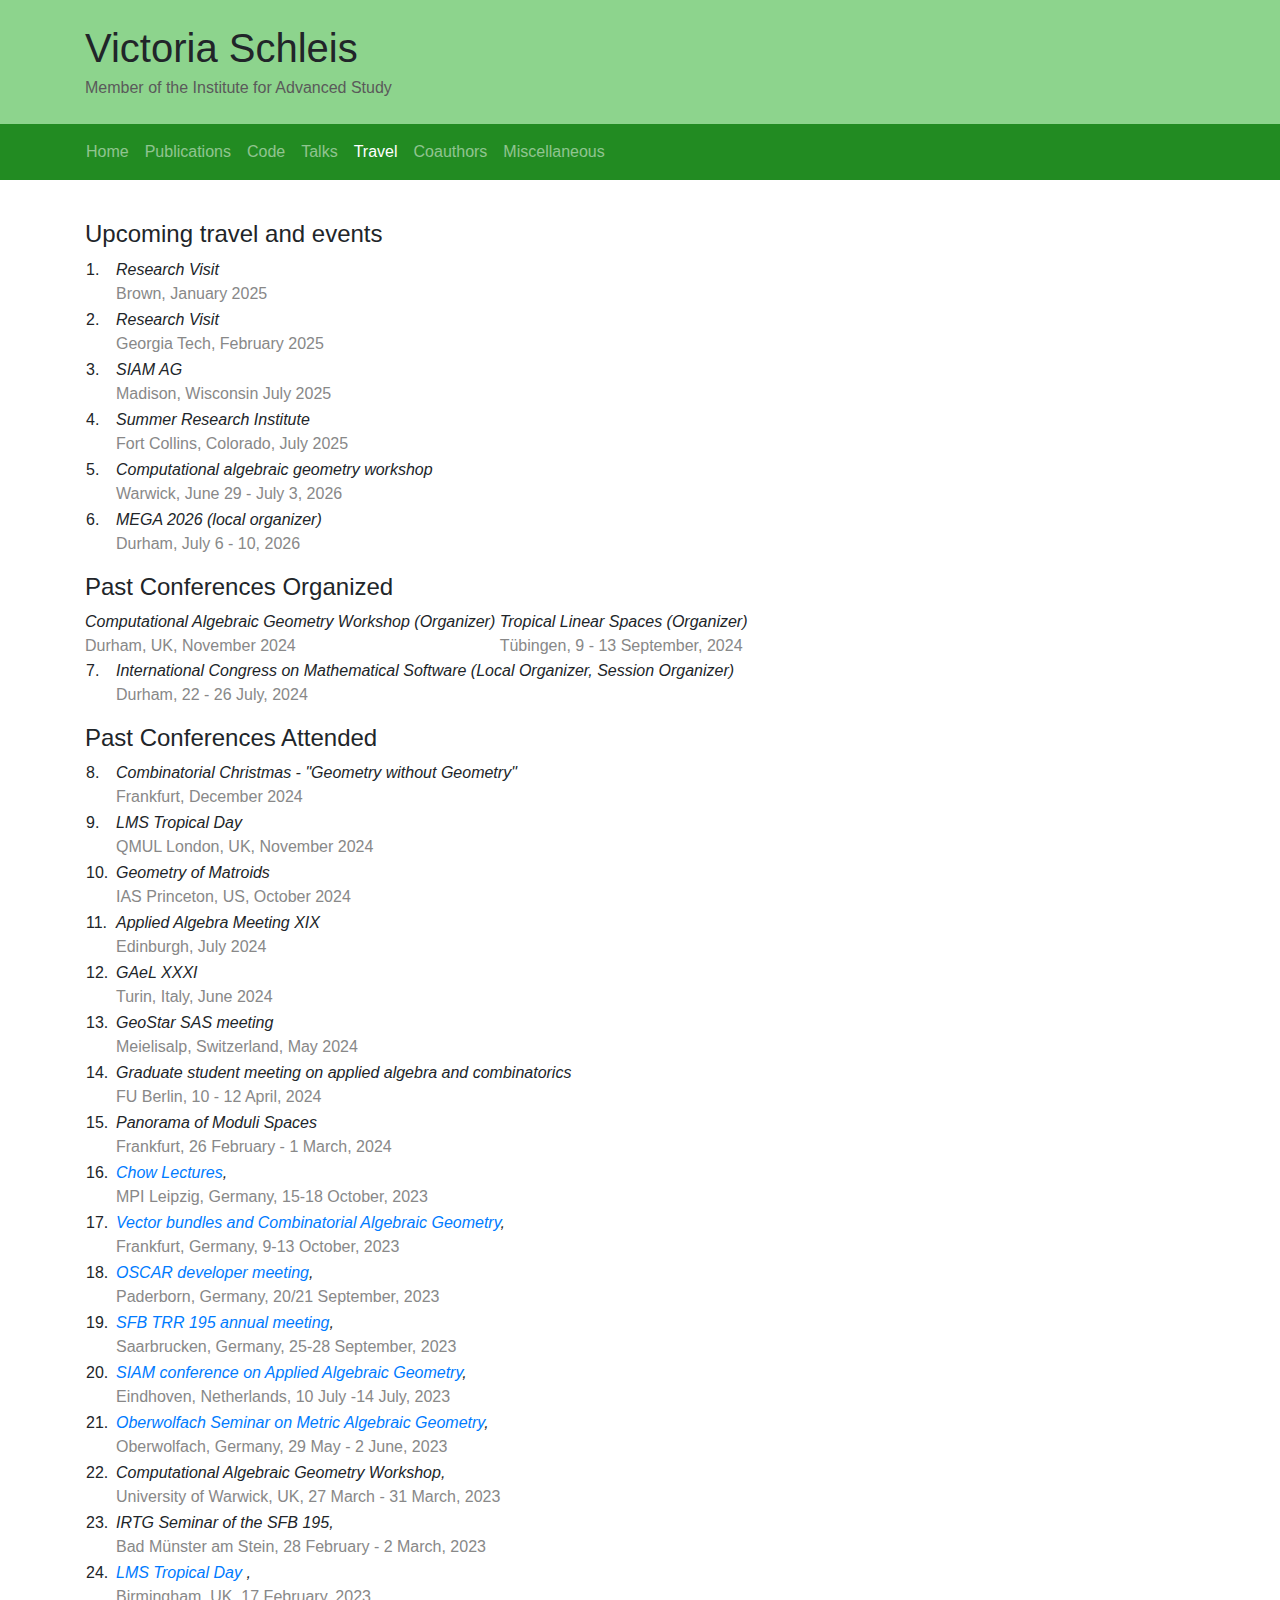
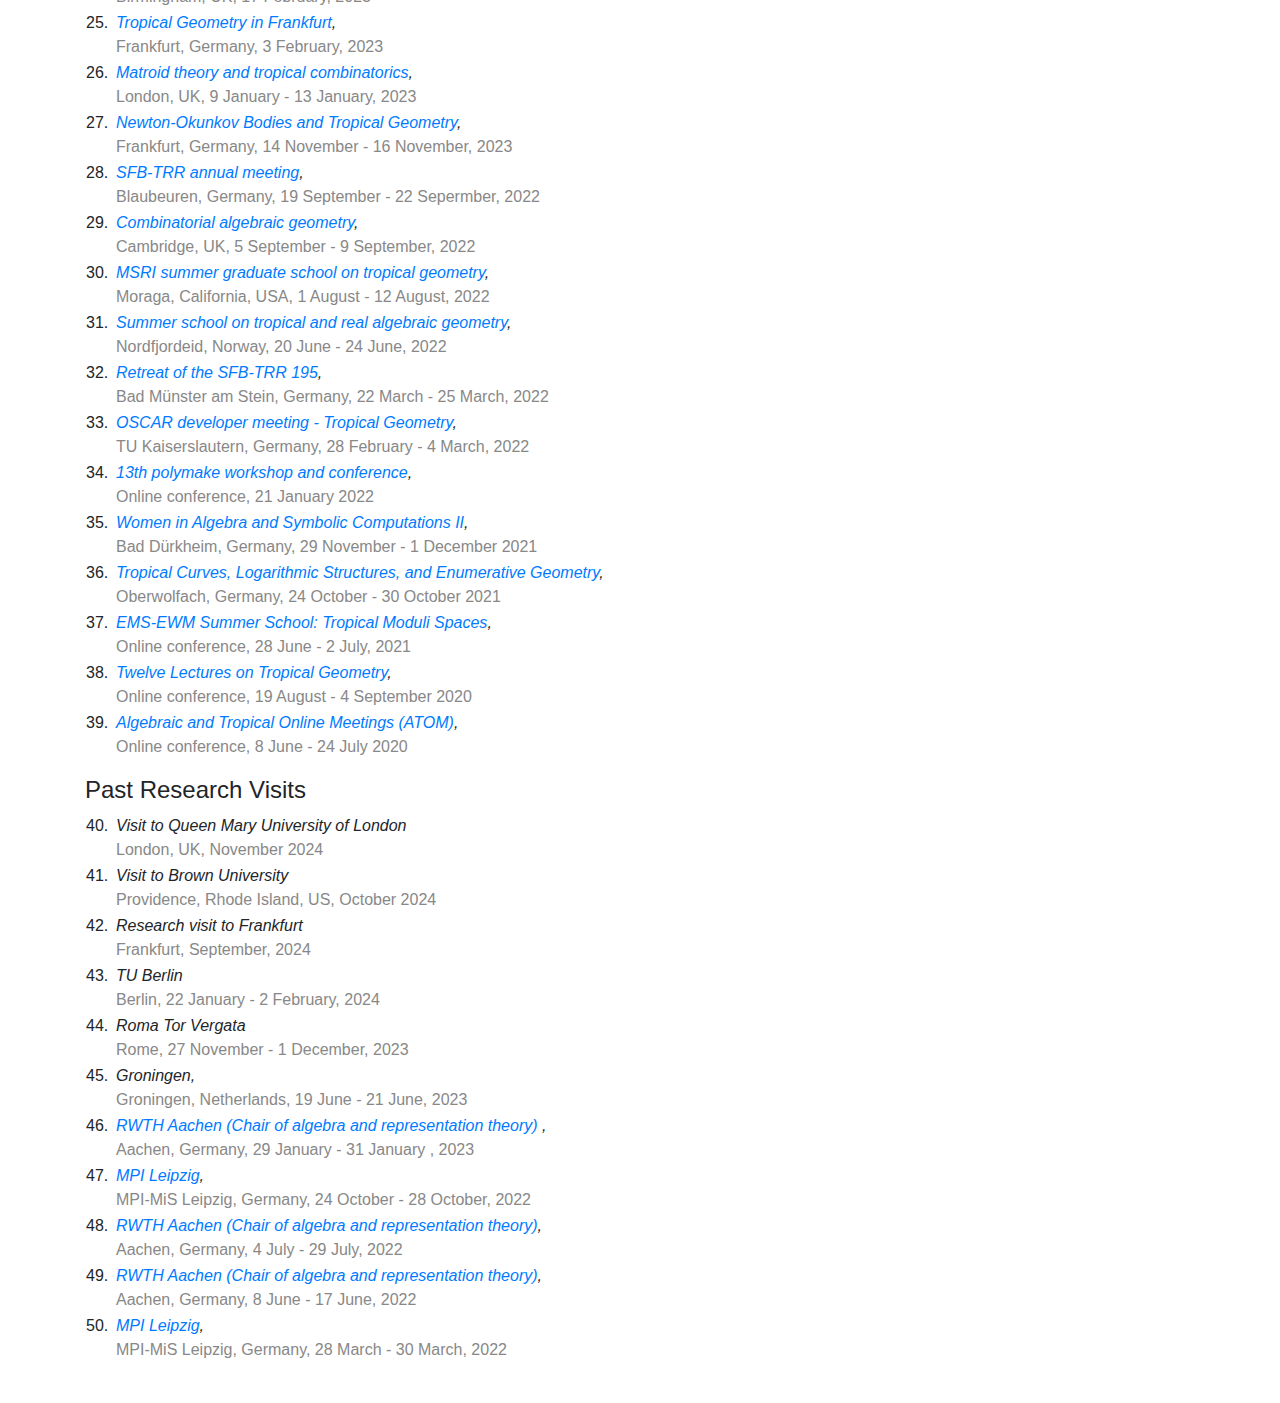
==== commit 9adce038: "ias update" ====
--- a/activities.html
+++ b/activities.html
@@ -23,7 +23,7 @@
       <div class="row">
           <div class="col">
             <h1 class="mb-1">Victoria Schleis</h1>
-            <p class="mb-0"><font color="#5A5A5A">Postdoctoral Reseach Associate in Mathematics at Durham University</font></p>
+            <p class="mb-0"><font color="#5A5A5A">Member of the Institute for Advanced Study</font></p>
           </div>
       </div>
     </div>
@@ -63,25 +63,77 @@
               <td class="paper"/>
               <td>
                 <span class="paper-text">
-                  <span class="paper-title">LMS Tropical Day</span><br/>
-                  <span class="journal-text"> QMUL London, UK, November 2024</span><br/>
-        
-                </span>
-              </td>
-            </tr>
-
-
-
-            <tr>
-              <td class="paper"/>
-              <td>
-                <span class="paper-text">
-                  <span class="paper-title">Visit to Queen Mary University of London</span><br/>
-                  <span class="journal-text"> London, UK, November 2024</span><br/>
-        
-                </span>
-              </td>
-            </tr>
+                  <span class="paper-title"> Research Visit </span><br/>
+                  <span class="journal-text"> Brown, January 2025</span><br/>
+
+                </span>
+              </td>
+            </tr>
+
+
+
+            <tr>
+              <td class="paper"/>
+              <td>
+                <span class="paper-text">
+                  <span class="paper-title"> Research Visit </span><br/>
+                  <span class="journal-text"> Georgia Tech, February 2025</span><br/>
+
+                </span>
+              </td>
+            </tr>
+
+            <tr>
+              <td class="paper"/>
+              <td>
+                <span class="paper-text">
+                  <span class="paper-title"> SIAM AG </span><br/>
+                  <span class="journal-text"> Madison, Wisconsin July 2025</span><br/>
+
+                </span>
+              </td>
+            </tr>
+
+
+            <tr>
+              <td class="paper"/>
+              <td>
+                <span class="paper-text">
+                  <span class="paper-title"> Summer Research Institute</span><br/>
+                  <span class="journal-text"> Fort Collins, Colorado, July 2025</span><br/>
+
+                </span>
+              </td>
+            </tr>
+
+            <tr>
+              <td class="paper"/>
+              <td>
+                <span class="paper-text">
+                  <span class="paper-title"> Computational algebraic geometry workshop </span><br/>
+                  <span class="journal-text"> Warwick, June 29 - July 3, 2026</span><br/>
+
+                </span>
+              </td>
+            </tr>
+            <tr>
+              <td class="paper"/>
+              <td>
+                <span class="paper-text">
+                  <span class="paper-title"> MEGA 2026 (local organizer) </span><br/>
+                  <span class="journal-text"> Durham, July 6 - 10, 2026</span><br/>
+
+                </span>
+              </td>
+            </tr>
+
+          </table>
+        </p>
+
+
+        <p>
+          <h4>Past Conferences Organized</h4>
+
 
             <tr>
               <td class="paper"/>
@@ -89,14 +141,46 @@
                 <span class="paper-text">
                   <span class="paper-title">Computational Algebraic Geometry Workshop (Organizer)</span><br/>
                   <span class="journal-text"> Durham, UK, November 2024</span><br/>
-        
-                </span>
-              </td>
-            </tr>
-
-      
-
-      
+
+                </span>
+              </td>
+            </tr>
+
+
+
+          <tr>
+            <td class="paper"/>
+            <td>
+              <span class="paper-text">
+                <span class="paper-title">Tropical Linear Spaces (Organizer)</span><br/>
+                <span class="journal-text"> Tübingen, 9 - 13 September, 2024</span><br/>
+
+              </span>
+            </td>
+          </tr>
+          <table class="paper-list">
+
+            <tr>
+              <td class="paper"/>
+              <td>
+                <span class="paper-text">
+                  <span class="paper-title">International Congress on Mathematical Software (Local Organizer, Session Organizer)</span><br/>
+                  <span class="journal-text"> Durham, 22 - 26 July, 2024</span><br/>
+
+                </span>
+              </td>
+            </tr>
+
+          </table>
+        </p>
+
+
+        <p>
+          <h4>Past Conferences Attended</h4>
+          <table class="paper-list">
+
+
+
 
             <tr>
               <td class="paper"/>
@@ -105,82 +189,32 @@
                   <span class="paper-title">Combinatorial Christmas - "Geometry without Geometry"
                   </span><br/>
                   <span class="journal-text"> Frankfurt, December 2024</span><br/>
-        
-                </span>
-              </td>
-            </tr>
-
-
-
-            <tr>
-              <td class="paper"/>
-              <td>
-                <span class="paper-text">
-                  <span class="paper-title"> Computational algebraic geometry workshop </span><br/>
-                  <span class="journal-text"> Warwick, June 29 - July 3, 2026</span><br/>
-        
-                </span>
-              </td>
-            </tr>
-            <tr>
-              <td class="paper"/>
-              <td>
-                <span class="paper-text">
-                  <span class="paper-title"> MEGA 2026 (local organizer) </span><br/>
-                  <span class="journal-text"> Durham, July 6 - 10, 2026</span><br/>
-        
-                </span>
-              </td>
-            </tr>
-  
-          </table>
-        </p>
-
-
-        <p>
-          <h4>Past Conferences Organized</h4>
-
-
-
-          <tr>
-            <td class="paper"/>
-            <td>
-              <span class="paper-text">
-                <span class="paper-title">Tropical Linear Spaces (Organizer)</span><br/>
-                <span class="journal-text"> Tübingen, 9 - 13 September, 2024</span><br/>
-      
-              </span>
-            </td>
-          </tr>
-          <table class="paper-list"> 
-
-            <tr>
-              <td class="paper"/>
-              <td>
-                <span class="paper-text">
-                  <span class="paper-title">International Congress on Mathematical Software (Local Organizer, Session Organizer)</span><br/>
-                  <span class="journal-text"> Durham, 22 - 26 July, 2024</span><br/>
-        
-                </span>
-              </td>
-            </tr>
-
-          </table>
-        </p>
-
-
-        <p>
-          <h4>Past Conferences Attended</h4>
-          <table class="paper-list"> 
-
-      
+
+                </span>
+              </td>
+            </tr>
+
+
+            <tr>
+              <td class="paper"/>
+              <td>
+                <span class="paper-text">
+                  <span class="paper-title">LMS Tropical Day</span><br/>
+                  <span class="journal-text"> QMUL London, UK, November 2024</span><br/>
+
+                </span>
+              </td>
+            </tr>
+
+
+
             <tr>
               <td class="paper"/>
               <td>
                 <span class="paper-text">
                   <span class="paper-title">Geometry of Matroids</span><br/>
                   <span class="journal-text"> IAS Princeton, US, October 2024</span><br/>
-        
+
                 </span>
               </td>
             </tr>
@@ -191,7 +225,7 @@
                 <span class="paper-text">
                   <span class="paper-title">Applied Algebra Meeting XIX</span><br/>
                   <span class="journal-text"> Edinburgh, July 2024</span><br/>
-                  
+
                 </span>
               </td>
             </tr>
@@ -205,7 +239,7 @@
                 <span class="paper-text">
                   <span class="paper-title">GAeL XXXI</span><br/>
                   <span class="journal-text"> Turin, Italy, June 2024</span><br/>
-                  
+
                 </span>
               </td>
             </tr>
@@ -217,7 +251,7 @@
                 <span class="paper-text">
                   <span class="paper-title">GeoStar SAS meeting</span><br/>
                   <span class="journal-text"> Meielisalp, Switzerland, May 2024</span><br/>
-                  
+
                 </span>
               </td>
             </tr>
@@ -229,7 +263,7 @@
                 <span class="paper-text">
                   <span class="paper-title">Graduate student meeting on applied algebra and combinatorics</span><br/>
                   <span class="journal-text"> FU Berlin, 10 - 12 April, 2024</span><br/>
-                  
+
                 </span>
               </td>
             </tr>
@@ -241,30 +275,30 @@
                 <span class="paper-text">
                   <span class="paper-title">Panorama of Moduli Spaces</span><br/>
                   <span class="journal-text"> Frankfurt, 26  February - 1 March, 2024</span><br/>
-                  
-                </span>
-              </td>
-            </tr>
-          
+
+                </span>
+              </td>
+            </tr>
+
             <tr>
               <td class="paper"/>
               <td>
                 <span class="paper-text">
                   <span class="paper-title"><a target="_blank" href="https://sites.google.com/view/vectorbundlescombalggeo/home"> Chow Lectures</a>,</span><br/>
                   <span class="journal-text"> MPI Leipzig, Germany, 15-18 October, 2023</span><br/>
-                  
-                </span>
-              </td>
-            </tr>
-
-          
+
+                </span>
+              </td>
+            </tr>
+
+
             <tr>
               <td class="paper"/>
               <td>
                 <span class="paper-text">
                   <span class="paper-title"><a target="_blank" href="https://sites.google.com/view/vectorbundlescombalggeo/home"> Vector bundles and Combinatorial Algebraic Geometry</a>,</span><br/>
                   <span class="journal-text"> Frankfurt, Germany, 9-13 October, 2023</span><br/>
-                  
+
                 </span>
               </td>
             </tr>
@@ -275,7 +309,7 @@
                 <span class="paper-text">
                   <span class="paper-title"><a target="_blank" href="https://www.oscar-system.org/meetings/2023-09/program/"> OSCAR developer meeting</a>,</span><br/>
                   <span class="journal-text"> Paderborn, Germany, 20/21 September, 2023</span><br/>
-                  
+
                 </span>
               </td>
             </tr>
@@ -286,34 +320,34 @@
                 <span class="paper-text">
                   <span class="paper-title"><a target="_blank" href="https://www.math.uni-sb.de/ag/brandhorst/index.php?option=com_content&view=article&id=38:3rd-annual-meeting-sfb-trr-196-2023&catid=30&Itemid=109&lang=en"> SFB TRR 195 annual meeting</a>,</span><br/>
                   <span class="journal-text"> Saarbrucken, Germany, 25-28 September, 2023</span><br/>
-                  
-                </span>
-              </td>
-            </tr>
-  
-          
+
+                </span>
+              </td>
+            </tr>
+
+
             <tr>
               <td class="paper"/>
               <td>
                 <span class="paper-text">
                   <span class="paper-title"><a target="_blank" href="https://www.siam.org/conferences/cm/conference/ag23"> SIAM conference on Applied Algebraic Geometry</a>,</span><br/>
                   <span class="journal-text"> Eindhoven, Netherlands, 10 July -14 July, 2023</span><br/>
-                  
-                </span>
-              </td>
-            </tr>
-          
+
+                </span>
+              </td>
+            </tr>
+
             <tr>
               <td class="paper"/>
               <td>
                 <span class="paper-text">
                   <span class="paper-title"><a target="_blank" href="https://www.mfo.de/occasion/2322b"> Oberwolfach Seminar on Metric Algebraic Geometry</a>,</span><br/>
                   <span class="journal-text"> Oberwolfach, Germany, 29 May - 2 June, 2023</span><br/>
-                  
-                </span>
-              </td>
-            </tr>
-                
+
+                </span>
+              </td>
+            </tr>
+
 
             <tr>
               <td class="paper"/>
@@ -321,20 +355,20 @@
                 <span class="paper-text">
                   <span class="paper-title">Computational Algebraic Geometry Workshop,</span><br/>
                   <span class="journal-text"> University of Warwick, UK, 27 March - 31 March, 2023</span><br/>
-                  
-                </span>
-              </td>
-            </tr>
-
-            
-            
+
+                </span>
+              </td>
+            </tr>
+
+
+
             <tr>
             <td class="paper"/>
             <td>
               <span class="paper-text">
                 <span class="paper-title"> IRTG Seminar of the SFB 195,</span><br/>
                 <span class="journal-text"> Bad Münster am Stein, 28 February - 2 March, 2023</span><br/>
-                
+
               </span>
             </td>
           </tr>
@@ -345,7 +379,7 @@
               <span class="paper-text">
                 <span class="paper-title"><a target="_blank" href="https://www.mis.mpg.de/de.html">LMS Tropical Day</a> ,</span><br/>
                 <span class="journal-text"> Birmingham, UK, 17 February, 2023</span><br/>
-                
+
               </span>
             </td>
           </tr>
@@ -355,7 +389,7 @@
               <span class="paper-text">
                 <span class="paper-title"><a target="_blank" href="https://www.uni-frankfurt.de/76756909/TGiF_Tropical_Geometry_in_Frankfurt">Tropical Geometry in Frankfurt</a>,</span><br/>
                 <span class="journal-text">Frankfurt, Germany, 3 February, 2023</span><br/>
-                
+
               </span>
             </td>
           </tr>
@@ -366,7 +400,7 @@
               <span class="paper-text">
                 <span class="paper-title">  <a target="_blank" href="https://sites.google.com/view/matrocomlondon/home">Matroid theory and tropical combinatorics</a>,</span><br/>
                 <span class="journal-text">London, UK, 9 January - 13 January, 2023</span><br/>
-               
+
               </span>
             </td>
           </tr>
@@ -377,7 +411,7 @@
               <span class="paper-text">
                 <span class="paper-title"> <a target="_blank" href="https://crc326gaus.de/newton-okounkov-bodies-tropical-geometry/">Newton-Okunkov Bodies and Tropical Geometry</a>,</span><br/>
                 <span class="journal-text">Frankfurt, Germany, 14 November - 16 November, 2023</span><br/>
-                
+
               </span>
             </td>
           </tr>
@@ -388,7 +422,7 @@
             <span class="paper-text">
               <span class="paper-title"> <a target="_blank" href="https://www.math.uni-tuebingen.de/en/research-chairs/combinatorial-algebraic-geometry/sfb-trr-195/annual-meeting-2022/annual-meeting-2022">SFB-TRR annual meeting</a>,</span><br/>
               <span class="journal-text">Blaubeuren, Germany, 19 September - 22 Sepermber, 2022</span><br/>
-              
+
             </span>
           </td>
         </tr>
@@ -398,7 +432,7 @@
                 <span class="paper-text">
                   <span class="paper-title"> <a target="_blank" href="https://sites.google.com/view/combincamb2022/">Combinatorial algebraic geometry</a>,</span><br/>
                   <span class="journal-text">Cambridge, UK, 5 September - 9 September, 2022</span><br/>
-                  
+
                 </span>
               </td>
             </tr>
@@ -410,7 +444,7 @@
                 <span class="paper-text">
                   <span class="paper-title"> <a target="_blank" href="https://www.msri.org/summer_schools/988">MSRI summer graduate school on tropical geometry</a>,</span><br/>
                   <span class="journal-text">Moraga, California, USA, 1 August - 12 August, 2022</span><br/>
-                  
+
                 </span>
               </td>
             </tr>
@@ -420,7 +454,7 @@
                 <span class="paper-text">
                   <span class="paper-title"><a target="_blank" href="https://www.mn.uio.no/math/english/research/groups/algebra/events/conferences/nordfjordeid2022/">Summer school on tropical and real algebraic geometry</a>,</span><br/>
                   <span class="journal-text">Nordfjordeid, Norway, 20 June - 24 June, 2022</span><br/>
-                  
+
                 </span>
               </td>
             </tr>
@@ -431,7 +465,7 @@
               <span class="paper-text">
                 <span class="paper-title"><a target="_blank" href="https://www.computeralgebra.de/retreat-2022-of-the-sfb-trr-195/">Retreat of the SFB-TRR 195</a>,</span><br/>
                 <span class="journal-text">Bad Münster am Stein, Germany, 22 March - 25 March, 2022</span><br/>
-                
+
               </span>
             </td>
           </tr>
@@ -441,7 +475,7 @@
               <span class="paper-text">
                 <span class="paper-title"><a target="_blank" href="https://oscar.computeralgebra.de/meetings/2022-02/">OSCAR developer meeting - Tropical Geometry</a>,</span><br/>
                 <span class="journal-text">TU Kaiserslautern, Germany, 28 February - 4 March, 2022</span><br/>
-                
+
               </span>
             </td>
           </tr>
@@ -452,18 +486,18 @@
                 <span class="paper-text">
                   <span class="paper-title"><a target="_blank" href="https://polymake.org/doku.php/workshops/workshop0122">13th polymake workshop and conference</a>,</span><br/>
                   <span class="journal-text">Online conference, 21 January 2022 </span><br/>
-                  
-                </span>
-              </td>
-            </tr>
-          
+
+                </span>
+              </td>
+            </tr>
+
             <tr>
               <td class="paper"/>
               <td>
                 <span class="paper-text">
                   <span class="paper-title"> <a target="_blank" href="https://www.computeralgebra.de/sfb/our-news/women-in-algebra-and-symbolic-computations-ii/">Women in Algebra and Symbolic Computations II</a>,</span><br/>
                   <span class="journal-text">Bad Dürkheim, Germany, 29 November  - 1 December 2021 </span><br/>
-                 
+
                 </span>
               </td>
             </tr>
@@ -474,7 +508,7 @@
                 <span class="paper-text">
                   <span class="paper-title"><a target="_blank" href="https://www.mfo.de/occasion/2143a/www_view">Tropical Curves, Logarithmic Structures, and Enumerative Geometry</a>,</span><br/>
                   <span class="journal-text">Oberwolfach, Germany, 24 October - 30 October 2021</span><br/>
-                  
+
                 </span>
               </td>
             </tr>
@@ -498,7 +532,7 @@
                 <span class="paper-text">
                   <span class="paper-title"> <a target="_blank" href="https://www.mis.mpg.de/nlalg/lectures/summer-2020.html">Twelve Lectures on Tropical Geometry</a>,</span><br/>
                   <span class="journal-text">Online conference, 19 August - 4 September 2020</span><br/>
-                 
+
                 </span>
               </td>
             </tr>
@@ -509,7 +543,7 @@
                 <span class="paper-text">
                   <span class="paper-title"><a target="_blank" href="https://sites.google.com/wisc.edu/atonlinemeetings/home?authuser=0">Algebraic and Tropical Online Meetings (ATOM)</a>,</span><br/>
                   <span class="journal-text">Online conference, 8 June - 24 July 2020</span><br/>
-                  
+
                 </span>
               </td>
             </tr>
@@ -519,7 +553,19 @@
 
         <p>
           <h4>Past Research Visits</h4>
-          <table class="paper-list"> 
+          <table class="paper-list">
+
+
+            <tr>
+              <td class="paper"/>
+              <td>
+                <span class="paper-text">
+                  <span class="paper-title">Visit to Queen Mary University of London</span><br/>
+                  <span class="journal-text"> London, UK, November 2024</span><br/>
+
+                </span>
+              </td>
+            </tr>
 
 
             <tr>
@@ -528,7 +574,7 @@
                 <span class="paper-text">
                   <span class="paper-title">Visit to Brown University</span><br/>
                   <span class="journal-text"> Providence, Rhode Island, US, October 2024</span><br/>
-        
+
                 </span>
               </td>
             </tr>
@@ -538,7 +584,7 @@
                 <span class="paper-text">
                   <span class="paper-title"> Research visit to Frankfurt</span><br/>
                   <span class="journal-text"> Frankfurt, September, 2024</span><br/>
-        
+
                 </span>
               </td>
             </tr>
@@ -549,7 +595,7 @@
                 <span class="paper-text">
                   <span class="paper-title">TU Berlin</span><br/>
                   <span class="journal-text"> Berlin, 22  January - 2 February, 2024</span><br/>
-                  
+
                 </span>
               </td>
             </tr>
@@ -562,30 +608,30 @@
                 <span class="paper-text">
                   <span class="paper-title">Roma Tor Vergata</span><br/>
                   <span class="journal-text"> Rome, 27 November - 1 December, 2023</span><br/>
-                  
-                </span>
-              </td>
-            </tr>
-  
-          
+
+                </span>
+              </td>
+            </tr>
+
+
             <tr>
               <td class="paper"/>
               <td>
                 <span class="paper-text">
                   <span class="paper-title">Groningen,</span><br/>
                   <span class="journal-text"> Groningen, Netherlands, 19 June - 21 June, 2023</span><br/>
-                  
-                </span>
-              </td>
-            </tr>
-            
+
+                </span>
+              </td>
+            </tr>
+
           <tr>
             <td class="paper"/>
             <td>
               <span class="paper-text">
                 <span class="paper-title"><a target="_blank" href="https://www.art.rwth-aachen.de/go/id/reil/?lidx=1">RWTH Aachen (Chair of algebra and representation theory)</a> ,</span><br/>
                 <span class="journal-text">Aachen, Germany, 29 January - 31 January , 2023</span><br/>
-                
+
               </span>
             </td>
           </tr>
@@ -596,7 +642,7 @@
               <span class="paper-text">
                 <span class="paper-title"><a target="_blank" href="https://www.mis.mpg.de/de.html">MPI Leipzig</a>,</span><br/>
                 <span class="journal-text"> MPI-MiS Leipzig, Germany, 24 October - 28 October, 2022</span><br/>
-                
+
               </span>
             </td>
           </tr>
@@ -607,7 +653,7 @@
                 <span class="paper-text">
                   <span class="paper-title"><a target="_blank" href="https://www.art.rwth-aachen.de/go/id/reil/?lidx=1">RWTH Aachen (Chair of algebra and representation theory)</a>,</span><br/>
                   <span class="journal-text">Aachen, Germany, 4 July - 29 July, 2022</span><br/>
-                  
+
                 </span>
               </td>
             </tr>
@@ -617,7 +663,7 @@
               <span class="paper-text">
                 <span class="paper-title"><a target="_blank" href="https://www.art.rwth-aachen.de/go/id/reil/?lidx=1">RWTH Aachen (Chair of algebra and representation theory)</a>,</span><br/>
                 <span class="journal-text">Aachen, Germany, 8 June - 17 June, 2022</span><br/>
-                
+
               </span>
             </td>
           </tr>
@@ -628,7 +674,7 @@
                 <span class="paper-text">
                   <span class="paper-title"> <a target="_blank" href="https://www.mis.mpg.de/de.html">MPI Leipzig</a>,</span><br/>
                   <span class="journal-text"> MPI-MiS Leipzig, Germany, 28 March - 30 March, 2022</span><br/>
-                  
+
                 </span>
               </td>
             </tr>
@@ -645,4 +691,3 @@
 </body>
 
 </html>
-
